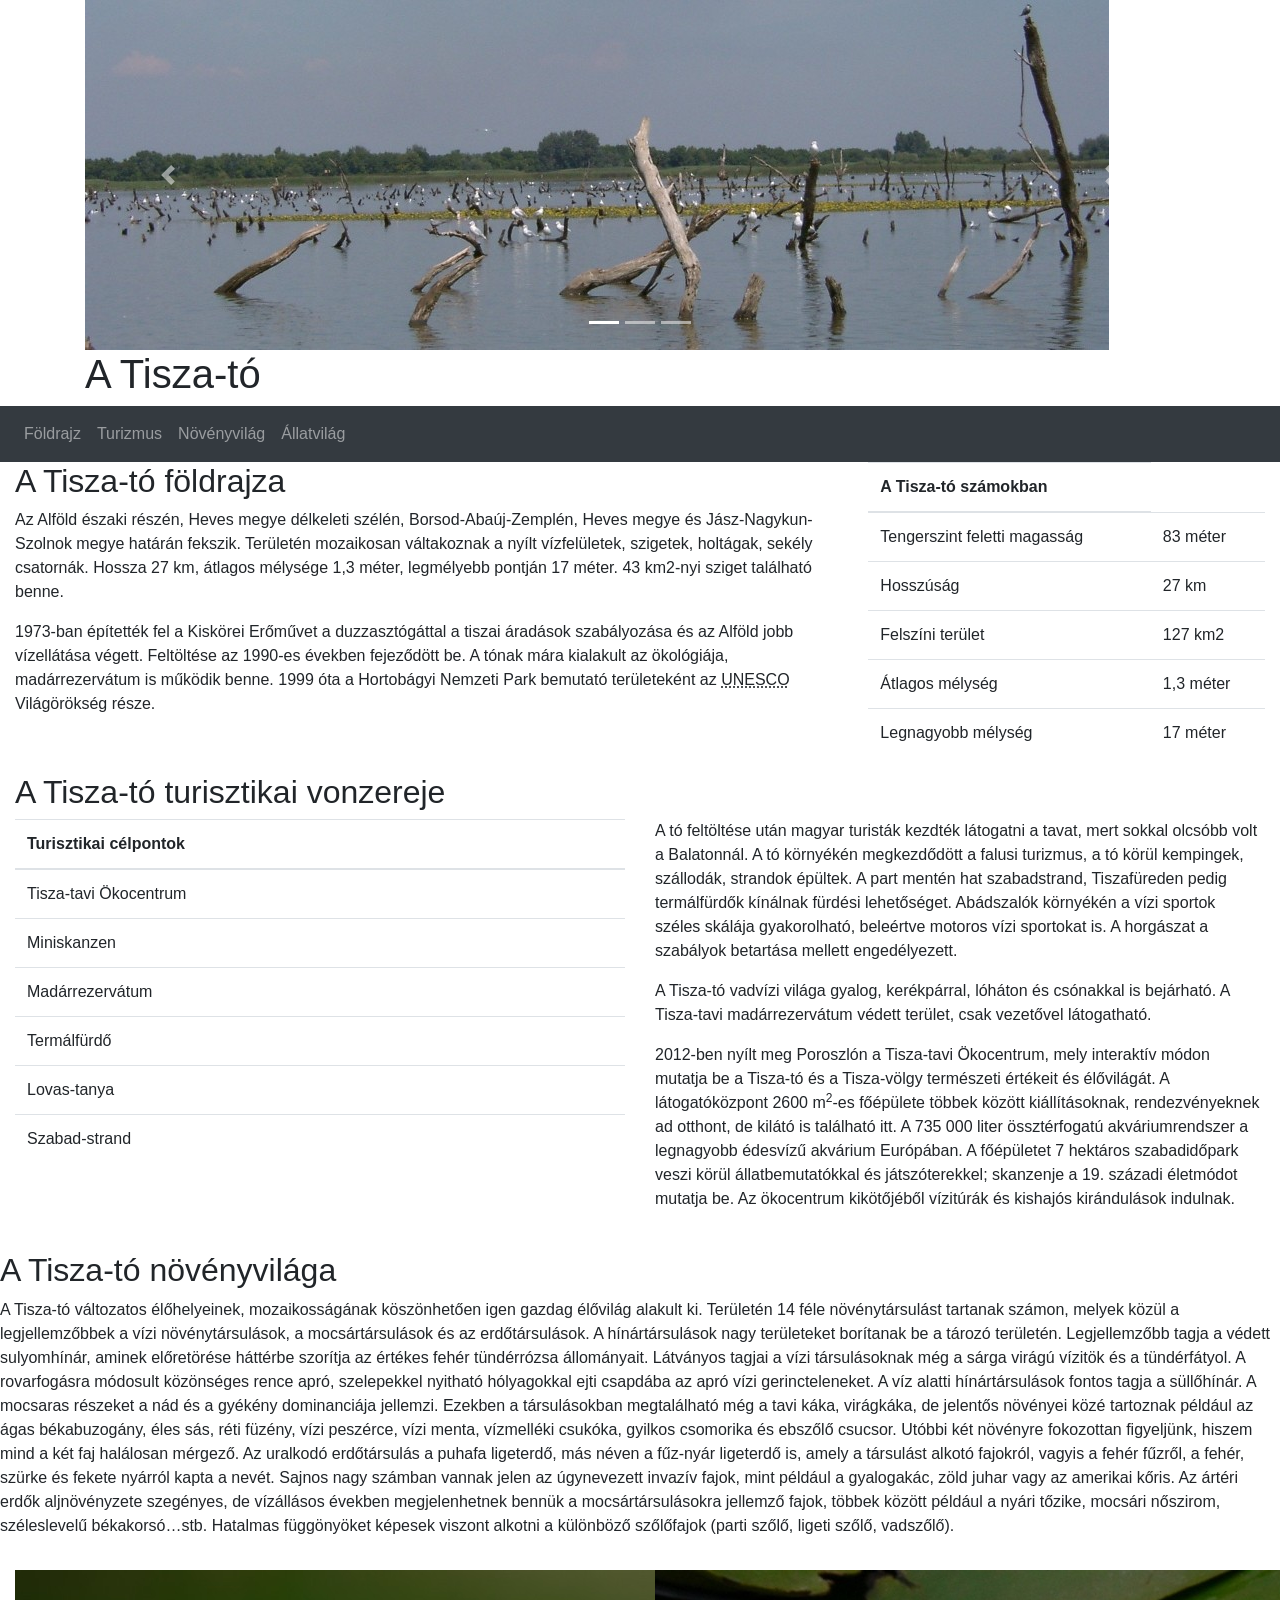
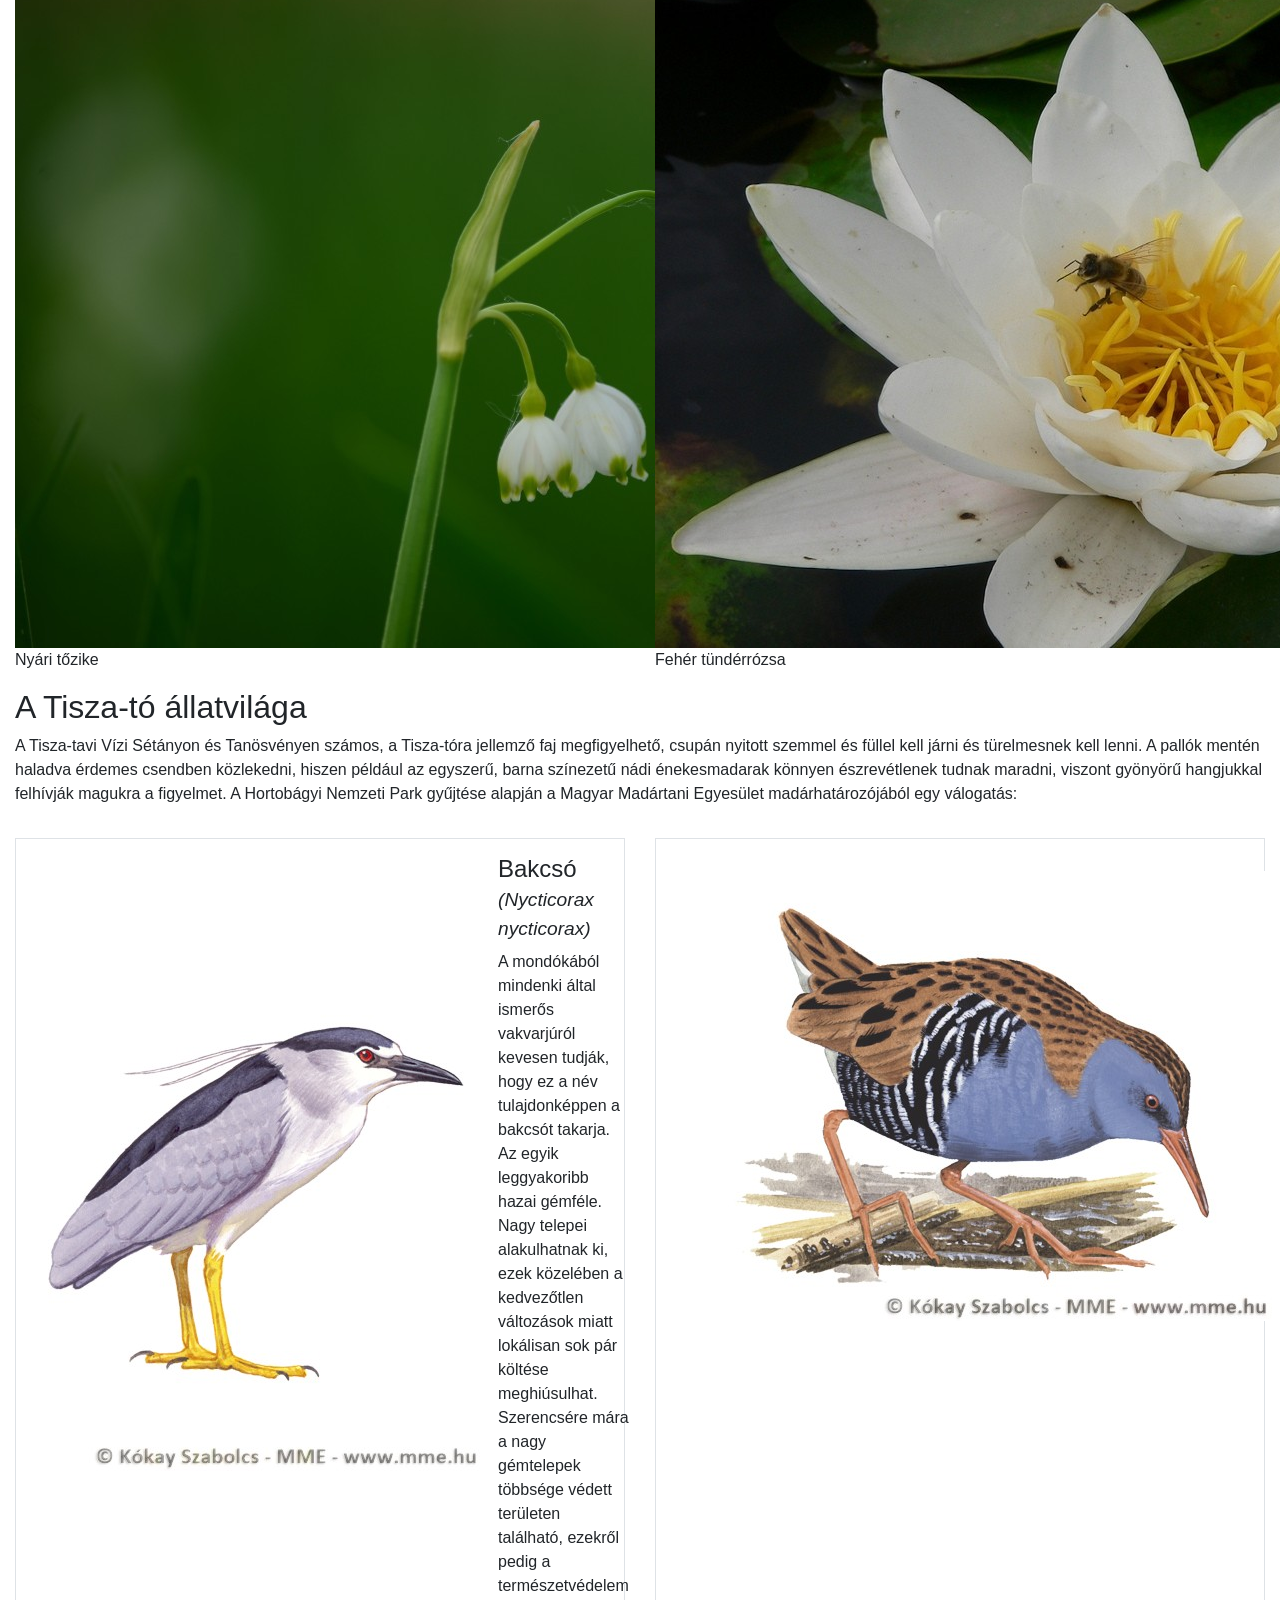
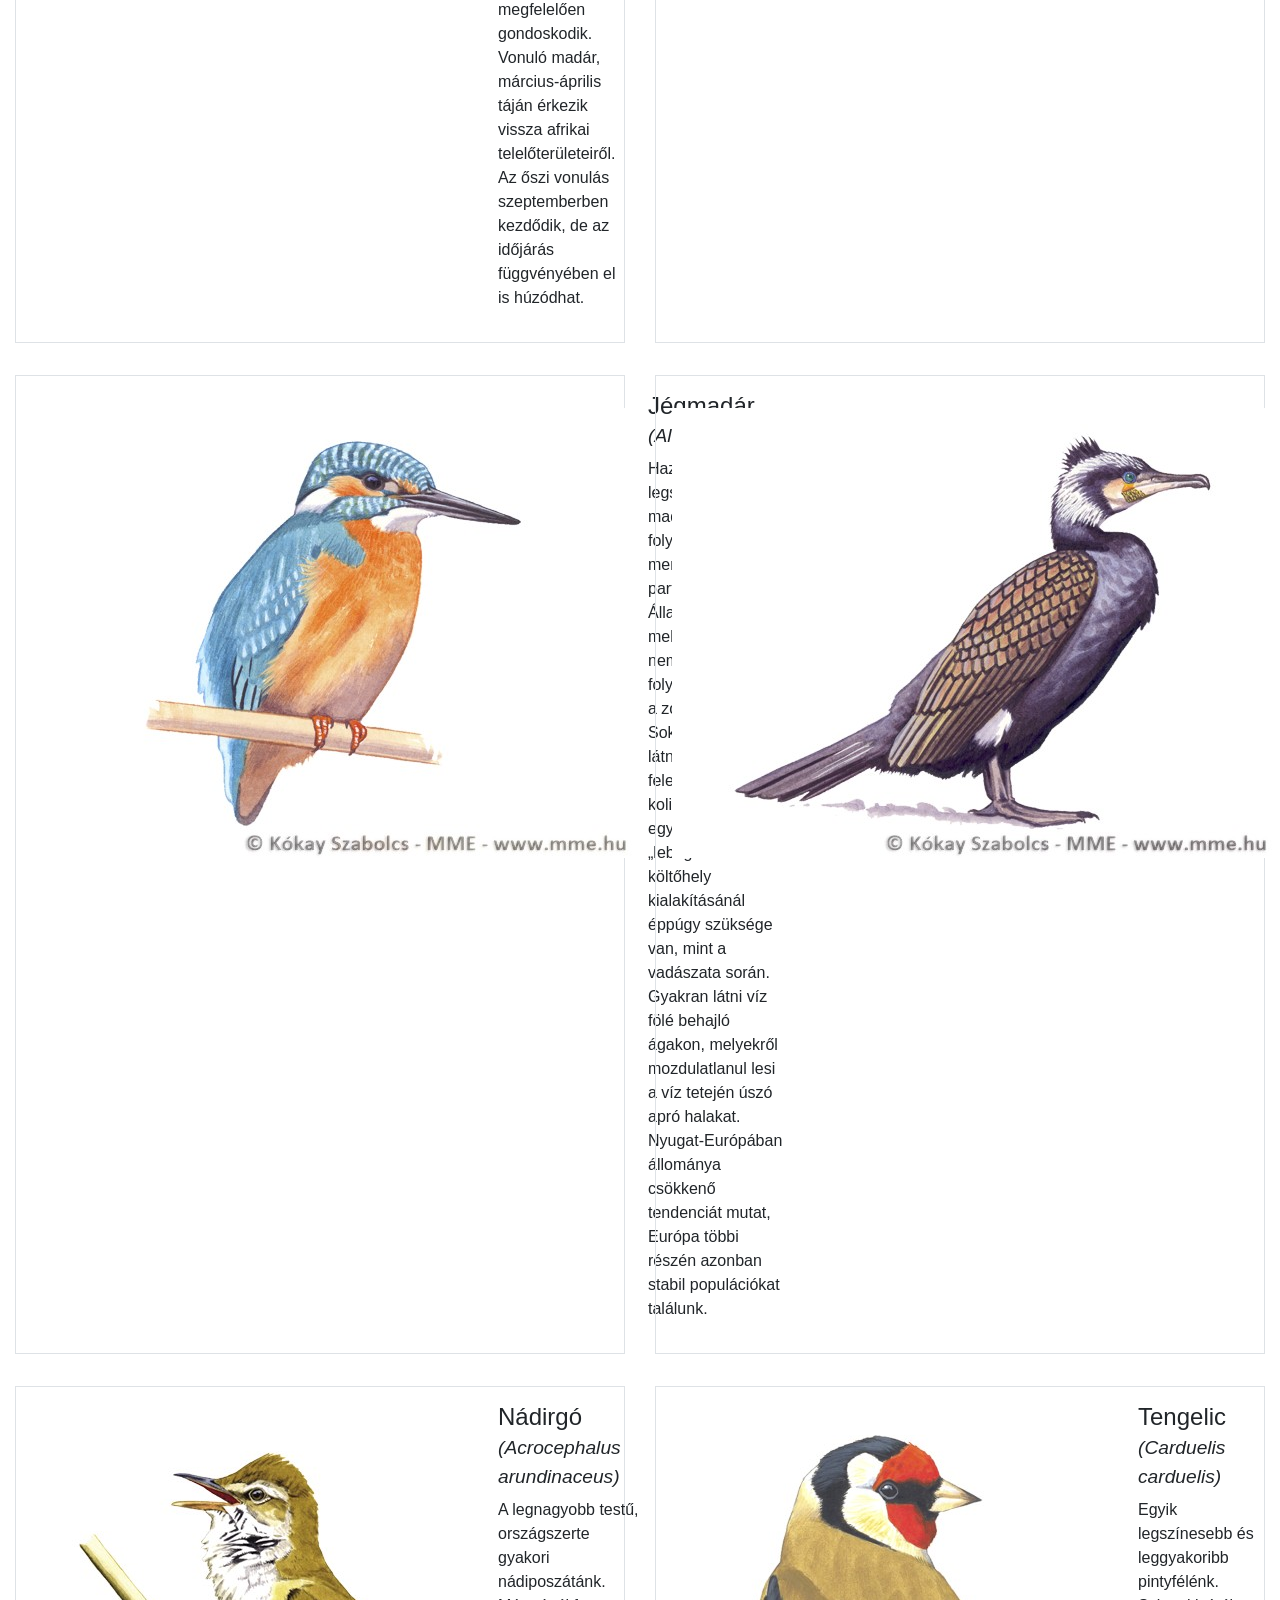
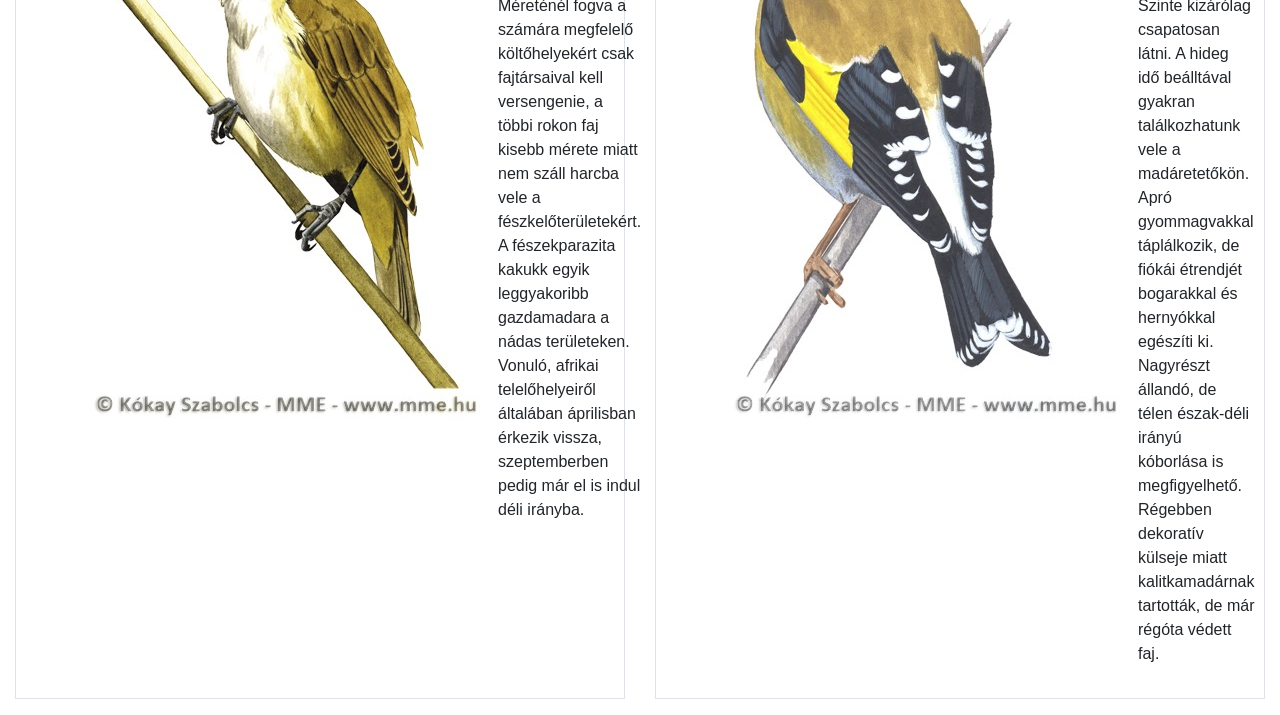
==== tiszato.html @ 5f9f7604 "?" ====
<!DOCTYPE html>
<html lang="en">
<head>
  <meta name="viewport" content="width=device-width, initial-scale=1">
  <link rel="stylesheet" href="bootstrap.min.css">
  <script src="jquery.min.js"></script>
  <script src="popper.min.js"></script>
  <script src="bootstrap.min.js"></script>  
</head>
<body>

<div class="container" id="kepek">
  <div id="demo" class="carousel slide" data-ride="carousel">
    <!-- Indicators -->
    <ul class="carousel-indicators">
      <li data-target="#demo" data-slide-to="0" class="active"></li>
      <li data-target="#demo" data-slide-to="1"></li>
      <li data-target="#demo" data-slide-to="2"></li>
    </ul>      
    <!-- The slideshow -->
    <div class="carousel-inner">
      <div class="carousel-item active">
        <img src="kepek/fej1.jpg" alt="Pihenők" title="Pihenők">
      </div>
      <div class="carousel-item">
        <img src="kepek/fej2.jpg" alt="Vizisétány" title="Vizisétány">
      </div>
    </div>      
    <!-- Left and right controls -->
    <a class="carousel-control-prev" href="#demo" data-slide="prev">
      <span class="carousel-control-prev-icon"></span>
    </a>
    <a class="carousel-control-next" href="#demo" data-slide="next">
      <span class="carousel-control-next-icon"></span>
    </a>
  </div>
  <h1 class="d-none d-md-block">A Tisza-tó</h1>
</div>

<nav class="navbar navbar-expand-sm bg-dark navbar-dark sticky-top">
  <ul class="navbar-nav">
    <li class="nav-item">
      <a class="nav-link" href="#foldrajz">Földrajz</a>
    </li>
    <li class="nav-item">
      <a class="nav-link" href="#turizmus">Turizmus</a>
    </li>
    <li class="nav-item">
      <a class="nav-link" href="#novenyvilag">Növényvilág</a>
    </li> 
    <li class="nav-item">
      <a class="nav-link" href="#allatvilag">Állatvilág</a>
    </li>    
  </ul>
</nav>

<div class="container-fluid">
  <div class="row">
    <div class="col-lg-8">
      <h2 class="display-5" id="foldrajz">A Tisza-tó földrajza</h2>
      <p>Az Alföld északi részén, Heves megye délkeleti szélén, Borsod-Abaúj-Zemplén, Heves megye és Jász-Nagykun-Szolnok megye határán fekszik. Területén mozaikosan váltakoznak a nyílt vízfelületek, szigetek, holtágak, sekély csatornák. Hossza 27 km, átlagos mélysége 1,3 méter, legmélyebb pontján 17 méter. 43 km2-nyi sziget található benne.</p>
      <p>1973-ban építették fel a Kiskörei Erőművet a duzzasztógáttal a tiszai áradások szabályozása és az Alföld jobb vízellátása végett. Feltöltése az 1990-es években fejeződött be. A tónak mára kialakult az ökológiája, madárrezervátum is működik benne. 1999 óta a Hortobágyi Nemzeti Park bemutató területeként az <abbr title="Egyesült Nemzetek Nevelésügyi, Tudományos és Kulturális Szervezete">UNESCO</abbr> Világörökség része.</p>
    </div>
    <div class="col-lg-4">
      <table class="table table-hover elsotable">
        <thead>
          <tr>
            <th>A Tisza-tó számokban</th>
          </tr>
        </thead>
        <tbody>
          <tr>
            <td>Tengerszint feletti magasság</td>
            <td>83 méter</td>
          </tr>
          <tr>
            <td>Hosszúság</td>
            <td>27 km</td>
          </tr>
          <tr>
            <td>Felszíni terület</td>
            <td>127 km2</td>
          </tr>
          <tr>
            <td>Átlagos mélység</td>
            <td>1,3 méter</td>
          </tr>
          <tr>
            <td>Legnagyobb mélység</td>
            <td>17 méter</td>
          </tr>
        </tbody>
      </table>
    </div>
  </div>
  
  <h2 class="display-5" id="turizmus">A Tisza-tó turisztikai vonzereje</h2>
  <div class="row">    
    <div class="col-lg-6">
      <table class="table table-hover">
        <thead>
          <tr>
            <th>Turisztikai célpontok</th>
          </tr>
        </thead>
        <tbody class="kozep keplink">
          <tr>
            <td onclick="turizmus('okocentrum');">Tisza-tavi Ökocentrum</td>
          </tr>
          <tr>
            <td onclick="turizmus('skanzen');">Miniskanzen</td>
          </tr>
          <tr>
            <td onclick="turizmus('madarrezervatum');">Madárrezervátum</td>
          </tr>
          <tr>
            <td onclick="turizmus('termalfurdo');">Termálfürdő</td>
          </tr>
          <tr>
            <td onclick="turizmus('lovastanya');">Lovas-tanya</td>
          </tr>
          <tr>
            <td onclick="turizmus('strand');">Szabad-strand</td>
          </tr>
        </tbody>
      </table>
    </div>    
    <div class="col-lg-6">      
      <div id="turizmusszovegkeret">
        <p>A tó feltöltése után magyar turisták kezdték látogatni a tavat, mert sokkal olcsóbb volt a Balatonnál. A tó környékén megkezdődött a falusi turizmus, a tó körül kempingek, szállodák, strandok épültek. A part mentén hat szabadstrand, Tiszafüreden pedig termálfürdők kínálnak fürdési lehetőséget. Abádszalók környékén a vízi sportok széles skálája gyakorolható, beleértve motoros vízi sportokat is. A horgászat a szabályok betartása mellett engedélyezett.</p>
        <p>A Tisza-tó vadvízi világa gyalog, kerékpárral, lóháton és csónakkal is bejárható. A Tisza-tavi madárrezervátum védett terület, csak vezetővel látogatható.</p>
        <p>2012-ben nyílt meg Poroszlón a Tisza-tavi Ökocentrum, mely interaktív módon mutatja be a Tisza-tó és a Tisza-völgy természeti értékeit és élővilágát. A látogatóközpont 2600 m<sup>2</sup>-es főépülete többek között kiállításoknak, rendezvényeknek ad otthont, de kilátó is található itt. A 735 000 liter össztérfogatú akváriumrendszer a legnagyobb édesvízű akvárium Európában. A főépületet 7 hektáros szabadidőpark veszi körül állatbemutatókkal és játszóterekkel; skanzenje a 19. századi életmódot mutatja be. Az ökocentrum kikötőjéből vízitúrák és kishajós kirándulások indulnak.</p>
      </div>
      <div id="turizmuskepkeret">
        <img id="turizmuskep">
      </div>
    </div>    
  </div>
  
  
  <div class="row">
    <h2 class="display-5" id="novenyvilag">A Tisza-tó növényvilága</h2> 
    <p>A Tisza-tó változatos élőhelyeinek, mozaikosságának köszönhetően igen gazdag élővilág alakult ki. Területén 14 féle növénytársulást tartanak számon, melyek közül a legjellemzőbbek a vízi növénytársulások, a mocsártársulások és az erdőtársulások. A hínártársulások nagy területeket borítanak be a tározó területén. Legjellemzőbb tagja a védett sulyomhínár, aminek előretörése háttérbe szorítja az értékes fehér tündérrózsa állományait. Látványos tagjai a vízi társulásoknak még a sárga virágú vízitök és a tündérfátyol. A rovarfogásra módosult közönséges rence apró, szelepekkel nyitható hólyagokkal ejti csapdába az apró vízi gerincteleneket. A víz alatti hínártársulások fontos tagja a süllőhínár. A mocsaras részeket a nád és a gyékény dominanciája jellemzi. Ezekben a társulásokban megtalálható még a tavi káka, virágkáka, de jelentős növényei közé tartoznak például az ágas békabuzogány, éles sás, réti füzény, vízi peszérce, vízi menta, vízmelléki csukóka, gyilkos csomorika és ebszőlő csucsor. Utóbbi két növényre fokozottan figyeljünk, hiszem mind a két faj halálosan mérgező. Az uralkodó erdőtársulás a puhafa ligeterdő, más néven a fűz-nyár ligeterdő is, amely a társulást alkotó fajokról, vagyis a fehér fűzről, a fehér, szürke és fekete nyárról kapta a nevét. Sajnos nagy számban vannak jelen az úgynevezett invazív fajok, mint például a gyalogakác, zöld juhar vagy az amerikai kőris. Az ártéri erdők aljnövényzete szegényes, de vízállásos években megjelenhetnek bennük a mocsártársulásokra jellemző fajok, többek között például a nyári tőzike, mocsári nőszirom, széleslevelű békakorsó…stb. Hatalmas függönyöket képesek viszont alkotni a különböző szőlőfajok (parti szőlő, ligeti szőlő, vadszőlő).</p>
    <div class="col-lg-6 py-3">
      <img src="kepek/tozike.jpg" alt="Nyári tőzike" title="Nyári tőzike">
      Nyári tőzike
    </div>
    <div class="col-lg-6 py-3">
      <img src="kepek/tunderrozsa.jpg" alt="Fehér tündérrózsa" title="Fehér tündérrózsa">
      Fehér tündérrózsa
    </div>    
  </div>


  <h2 class="display-5" id="allatvilag">A Tisza-tó állatvilága</h2>
  <p>A Tisza-tavi Vízi Sétányon és Tanösvényen számos, a Tisza-tóra jellemző faj megfigyelhető, csupán nyitott szemmel és füllel kell járni és türelmesnek kell lenni. A pallók mentén haladva érdemes csendben közlekedni, hiszen például az egyszerű, barna színezetű nádi énekesmadarak könnyen észrevétlenek tudnak maradni, viszont gyönyörű hangjukkal felhívják magukra a figyelmet. A Hortobágyi Nemzeti Park gyűjtése alapján a Magyar Madártani Egyesület madárhatározójából egy válogatás:</p>
  <div class="row">

    <div class="col-lg-6 py-3">
      <div class="media border p-3 h-100">
        <img src="kepek/bakcso.jpg" alt="Bakcsó" title="Bakcsó" class="mr-3 mt-3 madarkep">
        <div class="media-body">
          <h4>Bakcsó <small><i>(Nycticorax nycticorax)</i></small></h4>
          <p>A mondókából mindenki által ismerős vakvarjúról kevesen tudják, hogy ez a név tulajdonképpen a bakcsót takarja.  Az egyik leggyakoribb hazai gémféle. Nagy telepei alakulhatnak ki, ezek közelében a kedvezőtlen változások miatt lokálisan sok pár költése meghiúsulhat. Szerencsére mára a nagy gémtelepek többsége védett területen található, ezekről pedig a természetvédelem megfelelően gondoskodik. Vonuló madár, március-április táján érkezik vissza afrikai telelőterületeiről. Az őszi vonulás szeptemberben kezdődik, de az időjárás függvényében el is húzódhat.</p>
         </div>
      </div>
    </div>

    <div class="col-lg-6 py-3">
     <div class="media border p-3 h-100">
       <img src="kepek/guvat.jpg" alt="Guvat" title="Guvat" class="mr-3 mt-3 madarkep">
       <div class="media-body">
         <h4>Guvat <small><i>(Rallus aquaticus)</i></small></h4>
         <p>Vizes élőhelyek jellegzetes madara, bár jelenlétét legtöbbször csak malacvisításszerű hangja árulja el, ha meg is pillantjuk, legtöbbször csak néhány másodpercig sikerül megfigyelni mielőtt elbújik a sűrű növényzetben. Egész állományát veszélyeztető tényező nem ismert. A vizes élőhelyek általános védelme a faj megmaradását biztosítja. Részben vonuló, az északi madarak télre Dél-Európába és Észak-Afrikába is eljutnak. Egyre több példány telel át Magyarországon.</p>
        </div>
     </div>
   </div>

   <div class="col-lg-6 py-3">
    <div class="media border p-3 h-100">
      <img src="kepek/jegmadar.jpg" alt="Jégmadár" title="Jégmadár" class="mr-3 mt-3 madarkep">
      <div class="media-body">
        <h4>Jégmadár <small><i>(Alcedo atthis)</i></small></h4>
        <p>Hazánk egyik legszínpompásabb madara, mely folyók és tavak mentén található partfalakban költ. Állandó madarunk, mely télen a be nem fagyó folyóknál vészeli át a zord hónapokat. Sokszor lehet látni, amint a víz felett szitál, azaz kolibriszerűen egyhelyben „lebeg”. Erre a költőhely kialakításánál éppúgy szüksége van, mint a vadászata során. Gyakran látni víz fölé behajló ágakon, melyekről mozdulatlanul lesi a víz tetején úszó apró halakat. Nyugat-Európában állománya csökkenő tendenciát mutat, Európa többi részén azonban stabil populációkat találunk.</p>
       </div>
    </div>
  </div>
  
  <div class="col-lg-6 py-3">
    <div class="media border p-3 h-100">
      <img src="kepek/karokatona.jpg" alt="Kárókatona" title="Kárókatona" class="mr-3 mt-3 madarkep">
      <div class="media-body">
        <h4>Kárókatona <small><i>(Phalacrocorax carbo)</i></small></h4>
        <p>Kormorán néven is sokak által ismert, viszonylag gyakori, korábban jelentős hazai állománynövekedésen átesett faj. Ősszel az itthoni populáció egyedei mellé északabbról érkeznek csapatok. A vizek befagyásával a madarak jelentős része déli irányba vonul, a be nem fagyó vizeken azonban sok példány áttelel. Egyike a hazai madárfauna azon tagjainak, amely jelentős károkat okozhat a halastavakon gazdálkodóknak. Halastavainkon, természetes vizeinken károkozásának mérséklése a fent linkelt jogszabály szerint lehetséges, de figyelembe kell venni az adott területen élő egyéb madárfajok jelenlétét, védelmét.</p>
       </div>
    </div>
  </div>
  
  <div class="col-lg-6 py-3">
    <div class="media border p-3 h-100">
      <img src="kepek/nadirigo.jpg" alt="Nádirigó" title="Nádirigó" class="mr-3 mt-3 madarkep">
      <div class="media-body">
        <h4>Nádirgó <small><i>(Acrocephalus arundinaceus)</i></small></h4>
        <p>A legnagyobb testű, országszerte gyakori nádiposzátánk. Méreténél fogva a számára megfelelő költőhelyekért csak fajtársaival kell versengenie, a többi rokon faj kisebb mérete miatt nem száll harcba vele a fészkelőterületekért. A fészekparazita kakukk egyik leggyakoribb gazdamadara a nádas területeken. Vonuló, afrikai telelőhelyeiről általában áprilisban érkezik vissza, szeptemberben pedig már el is indul déli irányba.</p>
       </div>
    </div>
  </div>
  
  <div class="col-lg-6 py-3">
    <div class="media border p-3 h-100">
      <img src="kepek/tengelic.jpg" alt="Tengelic" title="Tengelic" class="mr-3 mt-3 madarkep">
      <div class="media-body">
        <h4>Tengelic <small><i>(Carduelis carduelis)</i></small></h4>
        <p>Egyik legszínesebb és leggyakoribb pintyfélénk. Szinte kizárólag csapatosan látni. A hideg idő beálltával gyakran találkozhatunk vele a madáretetőkön. Apró gyommagvakkal táplálkozik, de fiókái étrendjét bogarakkal és hernyókkal egészíti ki. Nagyrészt állandó, de télen észak-déli irányú kóborlása is megfigyelhető. Régebben dekoratív külseje miatt kalitkamadárnak tartották, de már régóta védett faj.</p>
       </div>
    </div>
  </div>  
  </div>
</div>
</body>
</html>

<!-- https://hu.wikipedia.org/wiki/Magyarország_világörökségi_helyszínei -->
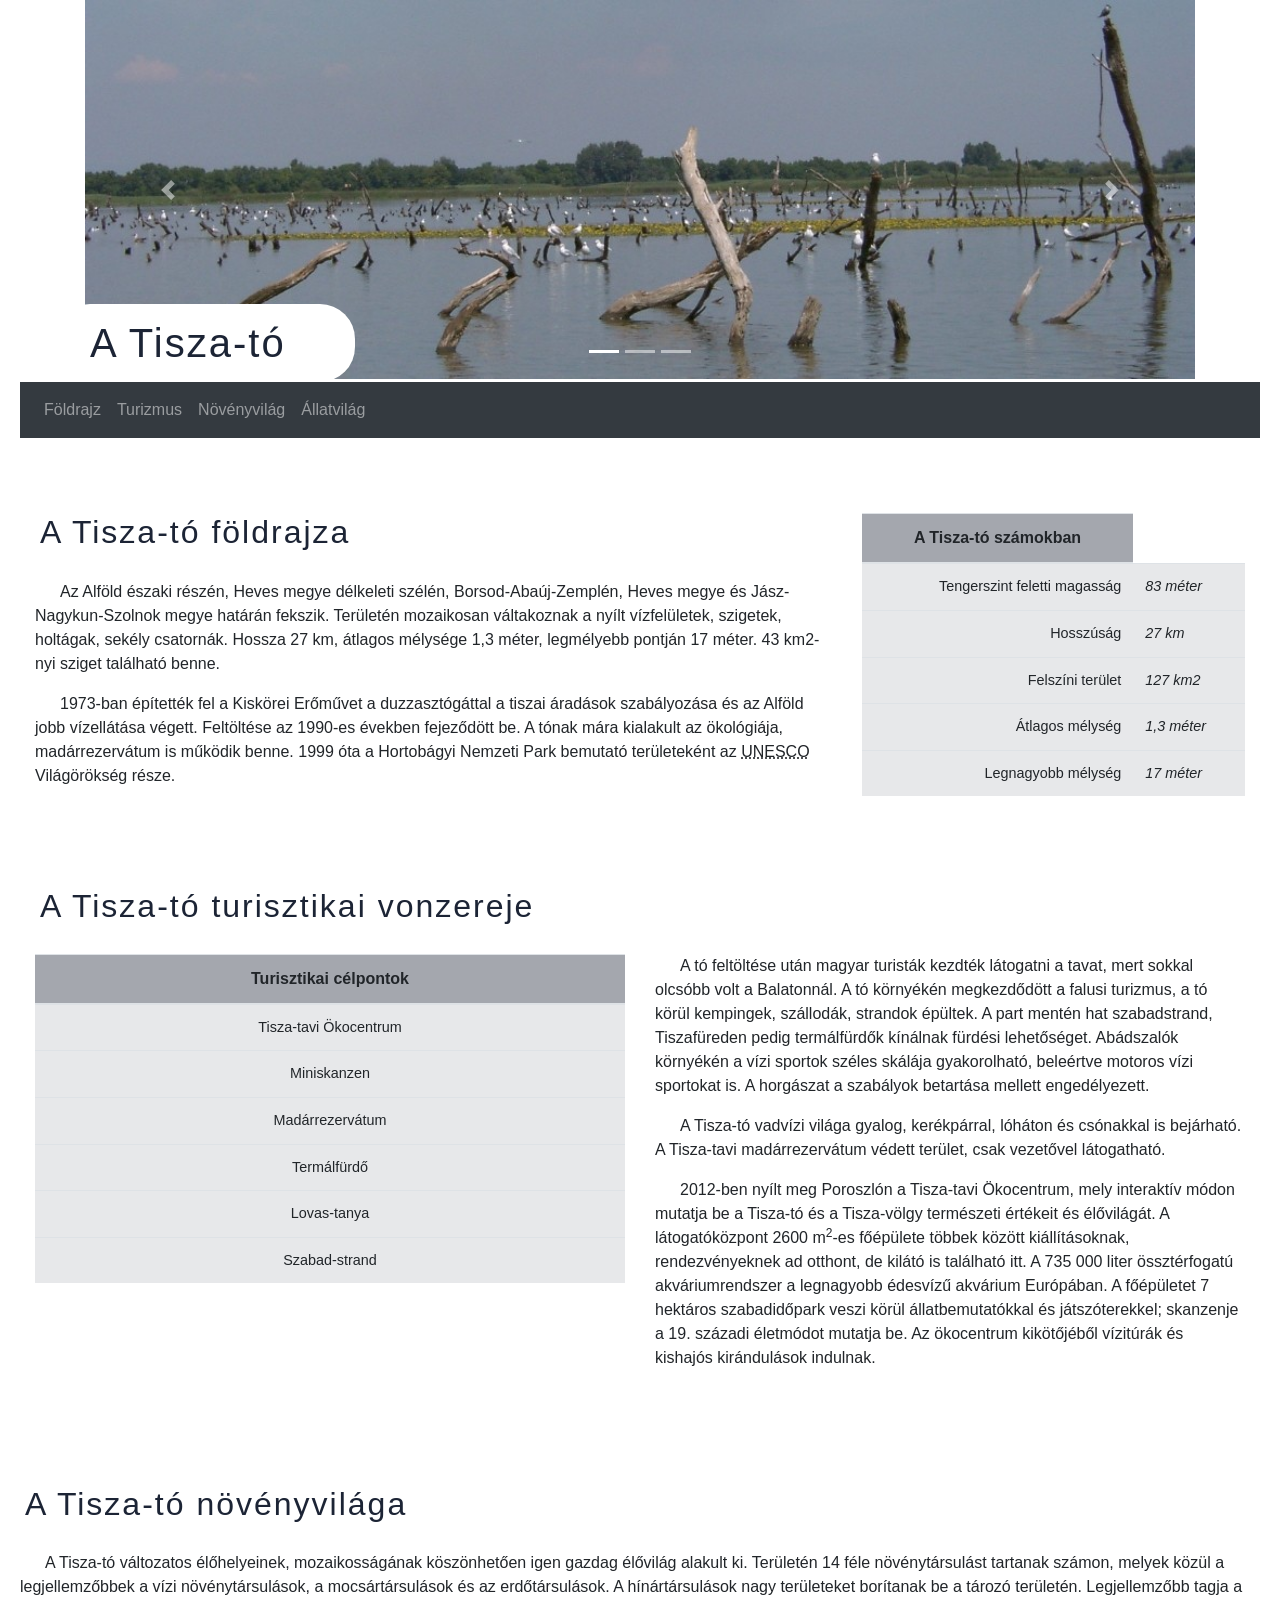
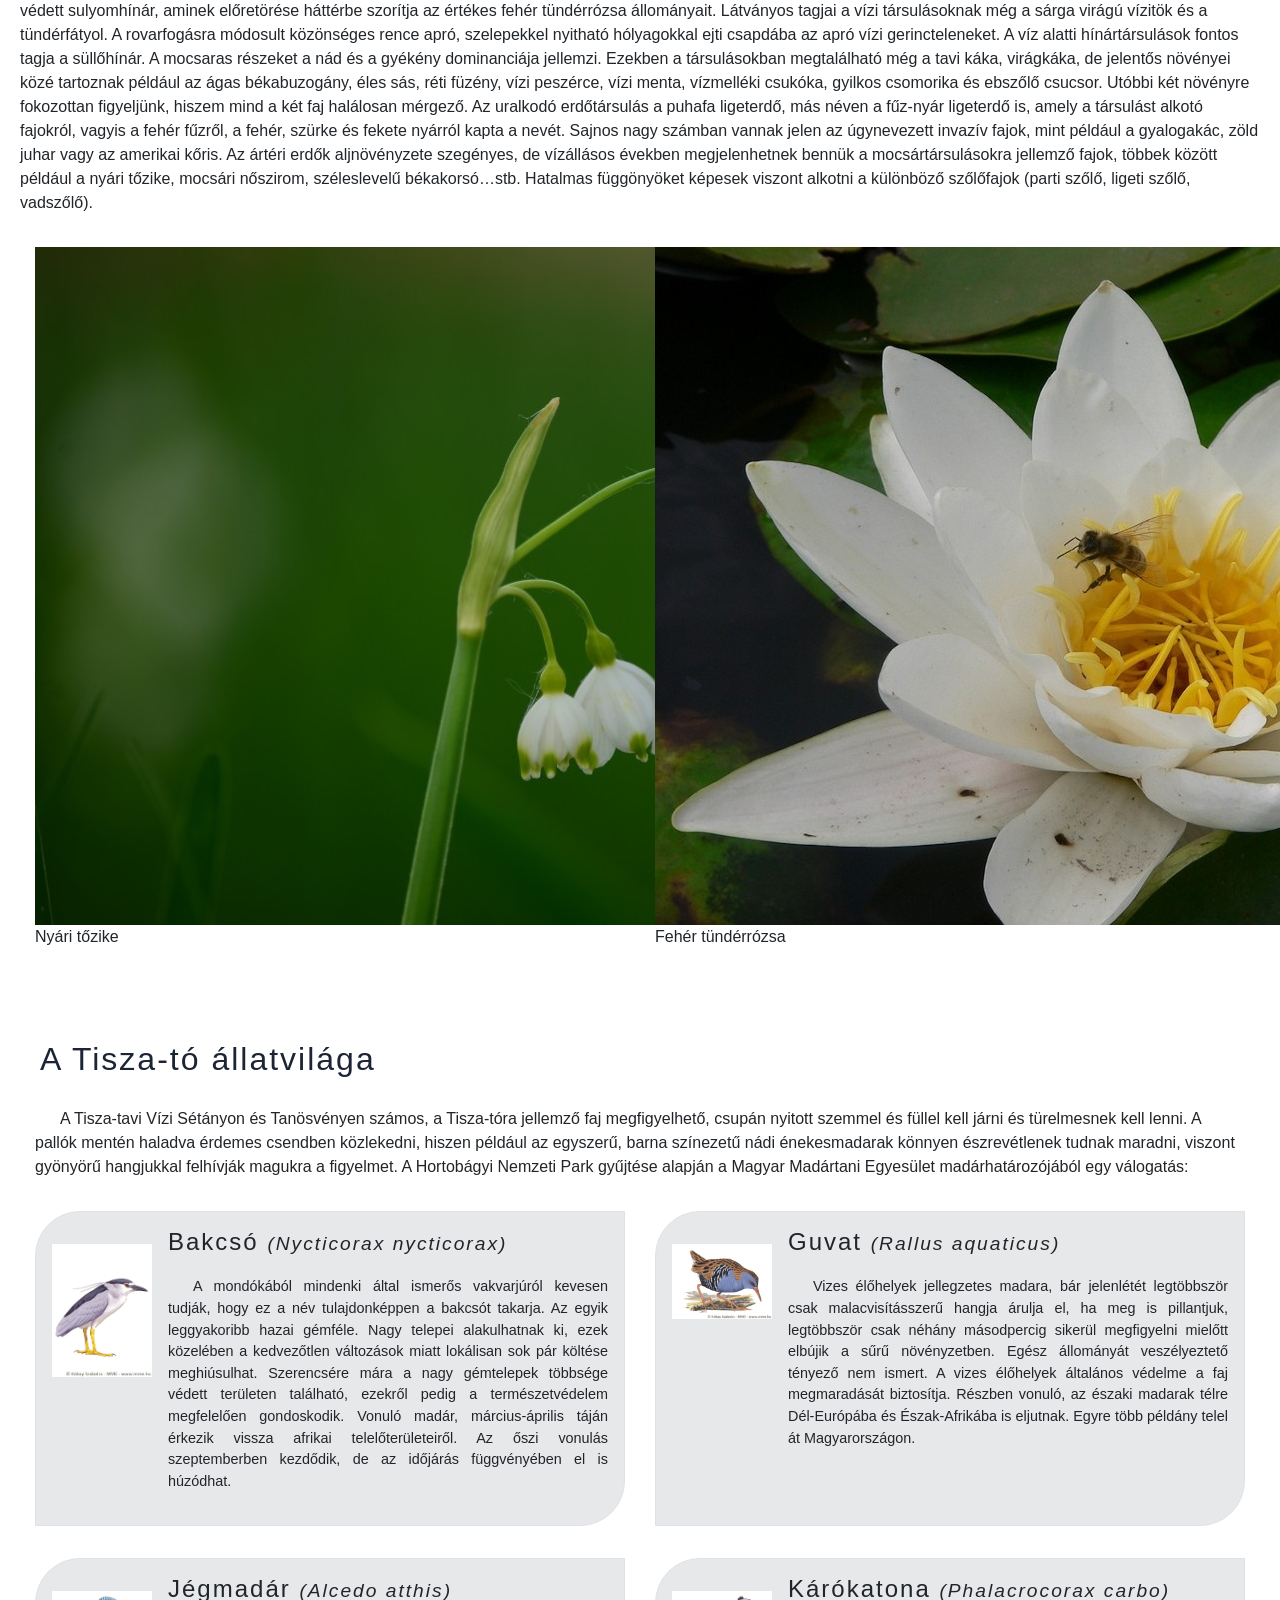
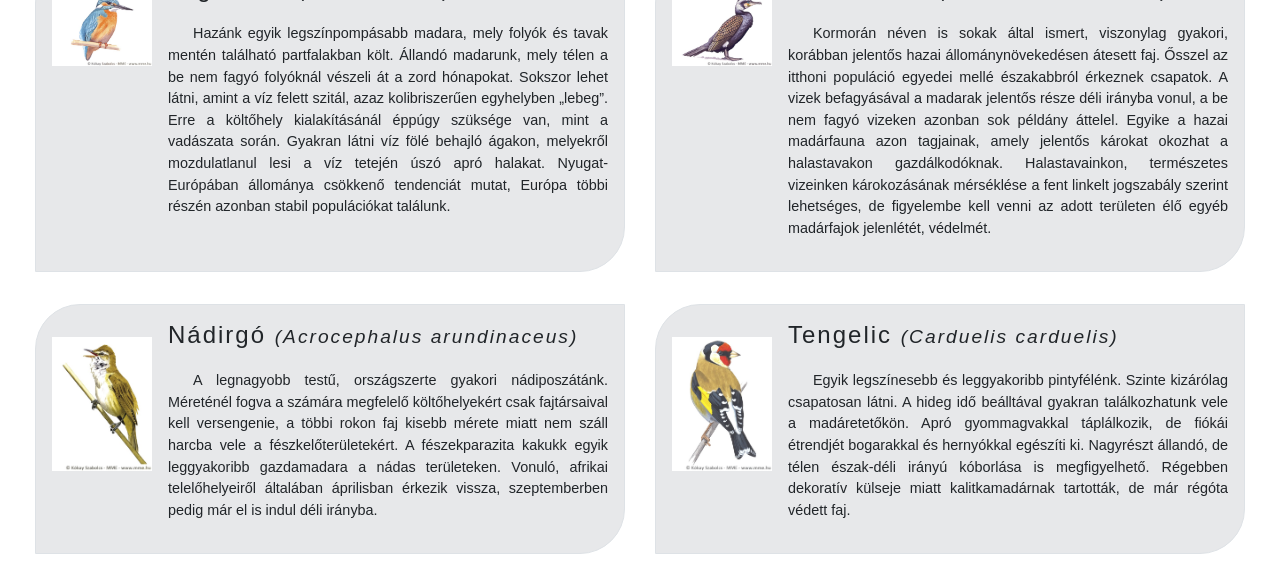
==== commit 6eba9da7: "2. feladat" ====
--- a/tiszato.html
+++ b/tiszato.html
@@ -1,11 +1,15 @@
 <!DOCTYPE html>
-<html lang="en">
+<html lang="hu">
 <head>
+  <title>Tisza-tó</title>
+  <meta charset ="utf8">
   <meta name="viewport" content="width=device-width, initial-scale=1">
   <link rel="stylesheet" href="bootstrap.min.css">
+  <link rel="stylesheet" href="tiszato.css" />
   <script src="jquery.min.js"></script>
   <script src="popper.min.js"></script>
   <script src="bootstrap.min.js"></script>  
+  <script src="tiszato.js"></script>
 </head>
 <body>
 
--- a/tiszato.css
+++ b/tiszato.css
@@ -0,0 +1,107 @@
+body{
+    margin: 0px 20px;
+}
+
+h1{
+    position: relative;
+    top: -75px;
+    left: -30px;
+    color: rgb(28, 36, 53);
+    padding: 15px 35px;
+    background-color: white;
+    width:300px;
+    border-radius: 35px;
+    margin-bottom: -75px;
+}
+
+p{
+    text-indent: 25px;
+}
+
+h2{
+    padding: 75px 5px 20px;
+    color: rgb(28, 36, 53);
+}
+
+h1, h2, h3, h4 {
+    letter-spacing: 2px;
+}
+
+.carousel-inner img {
+    width: 100%;
+    height: 90%;
+}
+
+th{
+    text-align: center;
+}
+td{
+    font-style: italic;
+    font-size: 90%;
+}
+td:first-child{
+    text-align: right;
+    font-weight: lighter;
+    font-style: normal;
+}
+
+.elsotable{
+    margin-top: 75px;
+}
+
+thead{
+    background-color: rgba(28, 36, 53, 0.4);
+}
+
+tbody{
+    background-color: rgba(28, 36, 53, 0.1);
+}
+
+.kozep tr td{
+    text-align: center;
+}
+
+.media p{
+    font-size: 90%;
+    text-align: justify;
+    margin-top: 20px;
+}
+
+.madarkep{
+    width: 100px;
+    vertical-align: bottom;
+    cursor: pointer;
+}
+
+small {
+    white-space: pre;
+}
+
+.media{
+    background-color: rgba(28, 36, 53, 0.1);
+    border: 3px solid rgba(28, 36, 53, 0.4);
+    border-radius: 45px 0px;
+}
+
+.novenykep{
+    font-style: italic;
+}
+
+.novenykep img{
+    width: 100%;
+    max-width: 500px;
+    padding: 20px;
+    background-color: rgba(28, 36, 53, 0.1);
+    border: 3px solid rgba(28, 36, 53, 0.2);
+    border-radius: 10px;
+}
+
+.keplink{
+    cursor: pointer;
+}
+
+#turizmuskep{
+    width: 80%;
+    height: 80%;
+    margin: 0px auto;  
+}
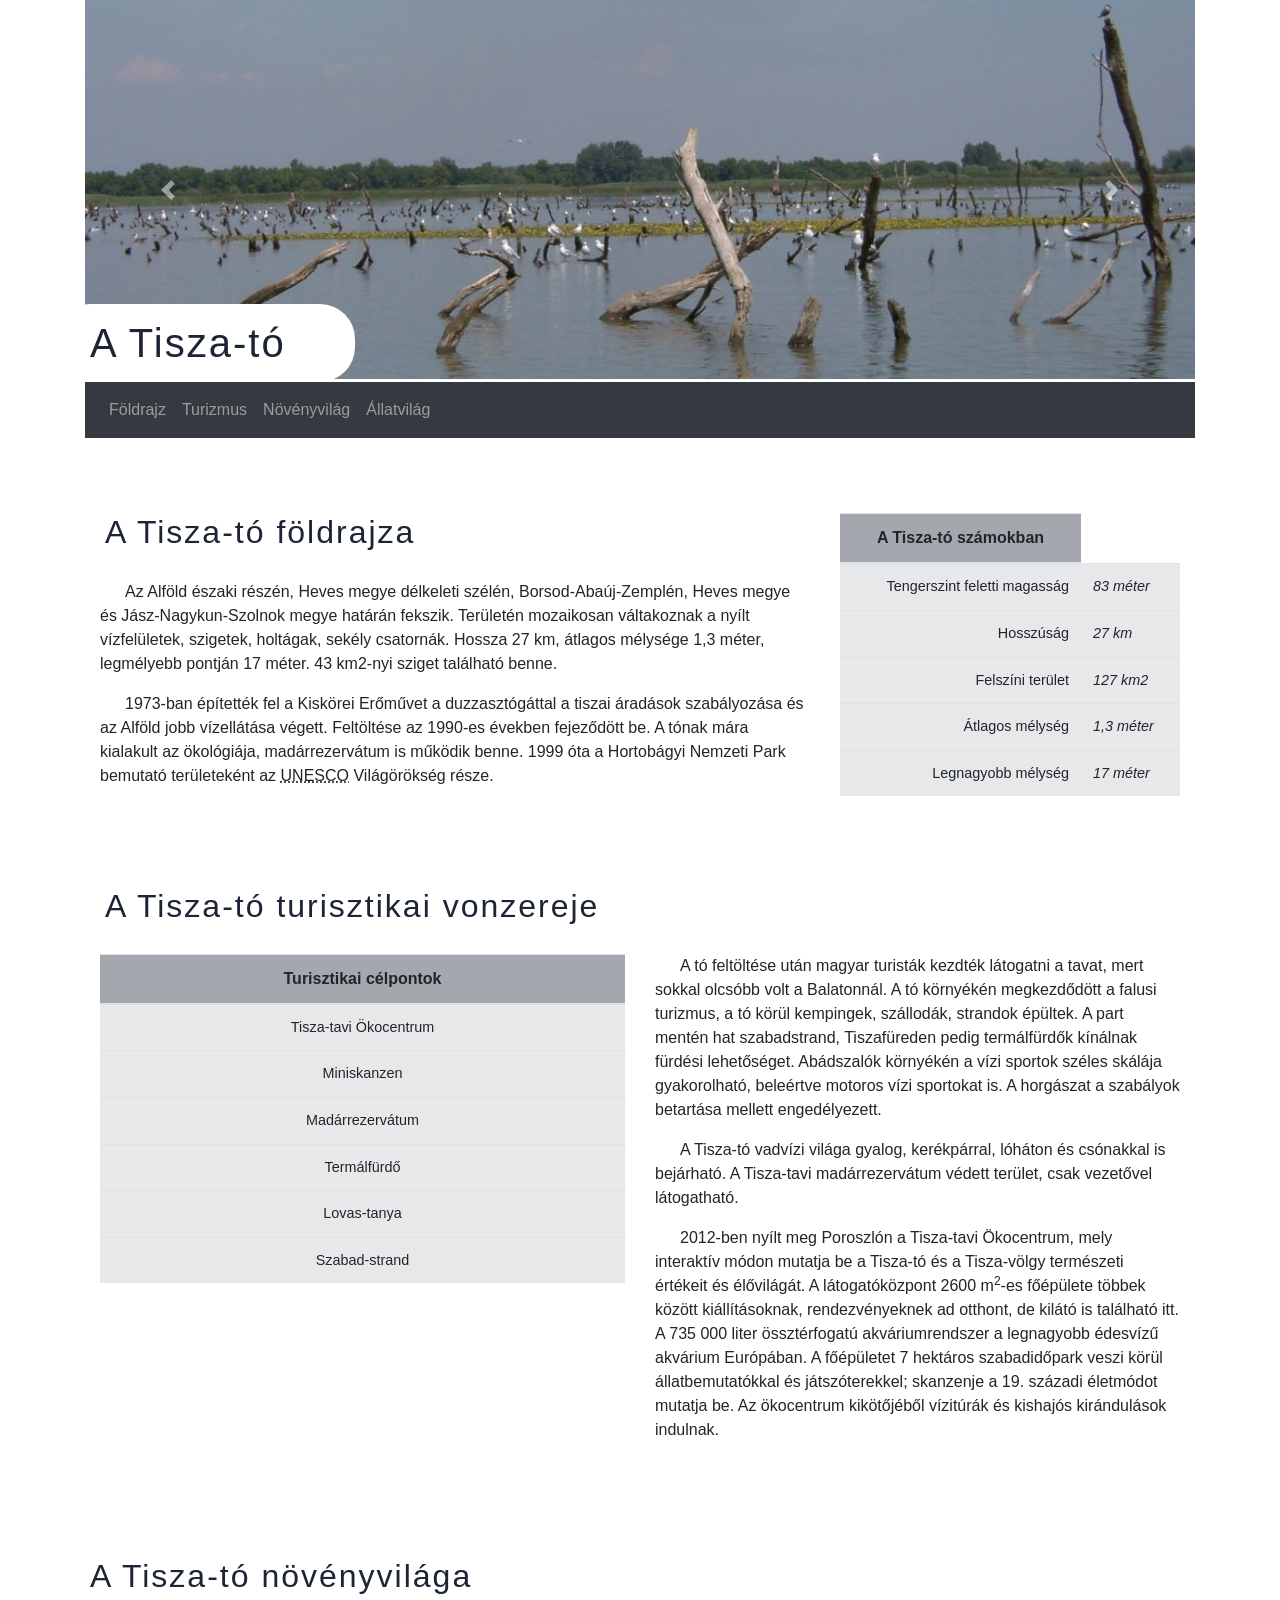
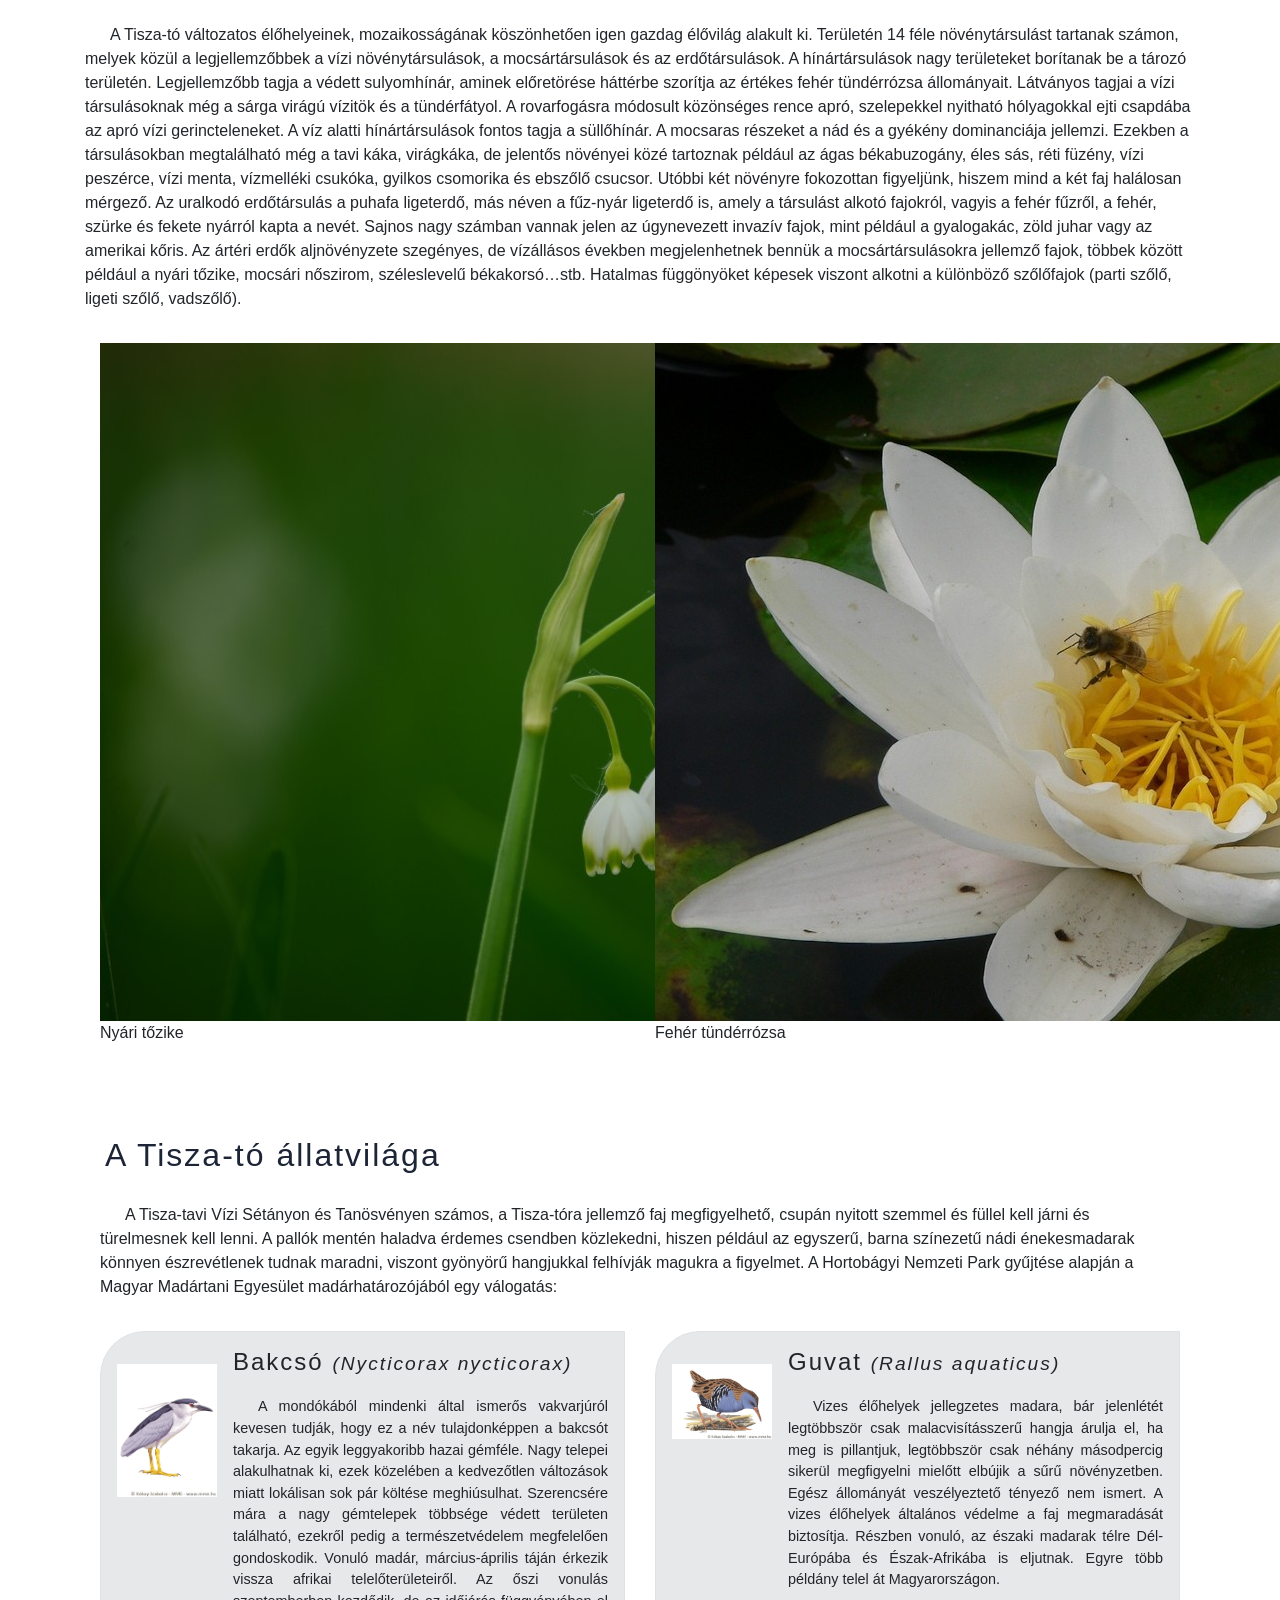
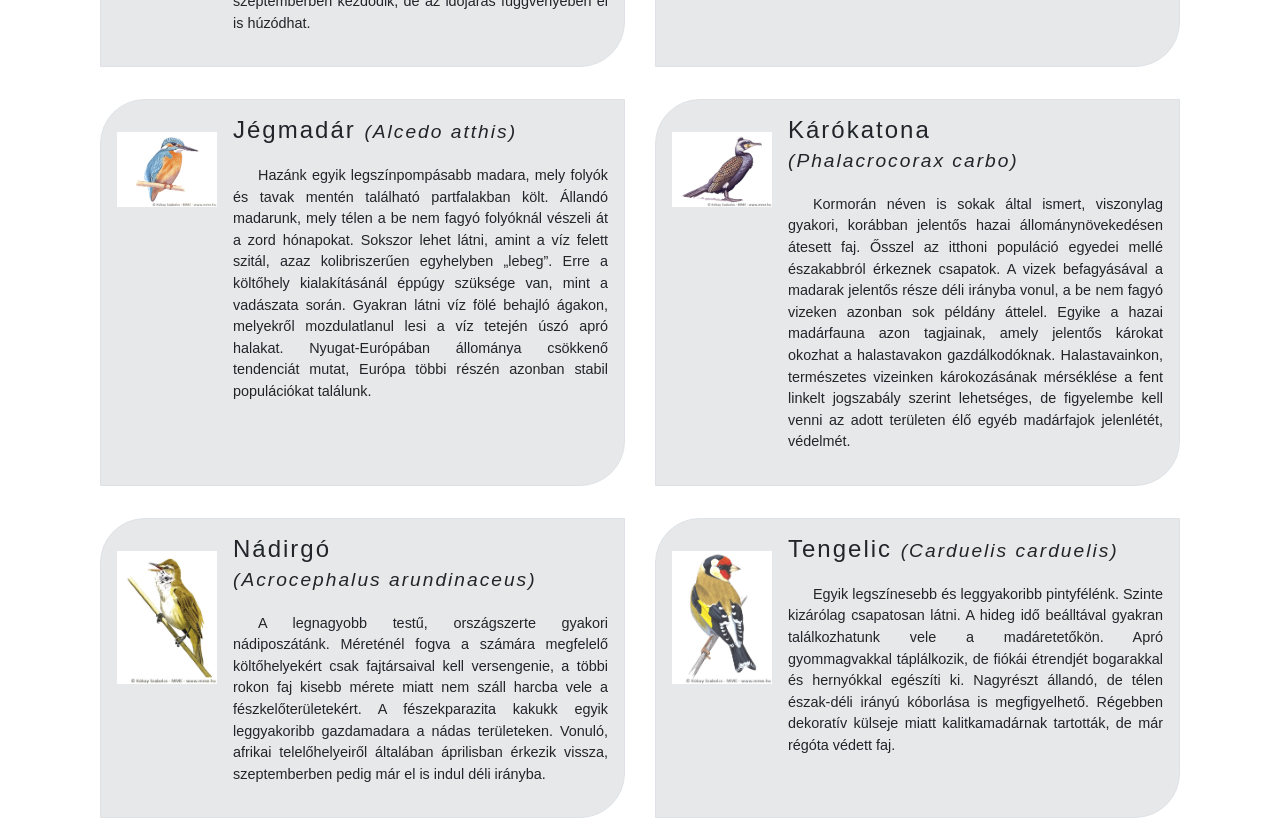
==== commit 8c94f4ea: "3.feladat" ====
--- a/tiszato.html
+++ b/tiszato.html
@@ -29,6 +29,9 @@
       <div class="carousel-item">
         <img src="kepek/fej2.jpg" alt="Vizisétány" title="Vizisétány">
       </div>
+      <div class="carousel-item">
+        <img src="kepek/fej3.jpg" alt="Tavirózsák" title="Tavirózsák" />
+      </div
     </div>      
     <!-- Left and right controls -->
     <a class="carousel-control-prev" href="#demo" data-slide="prev">
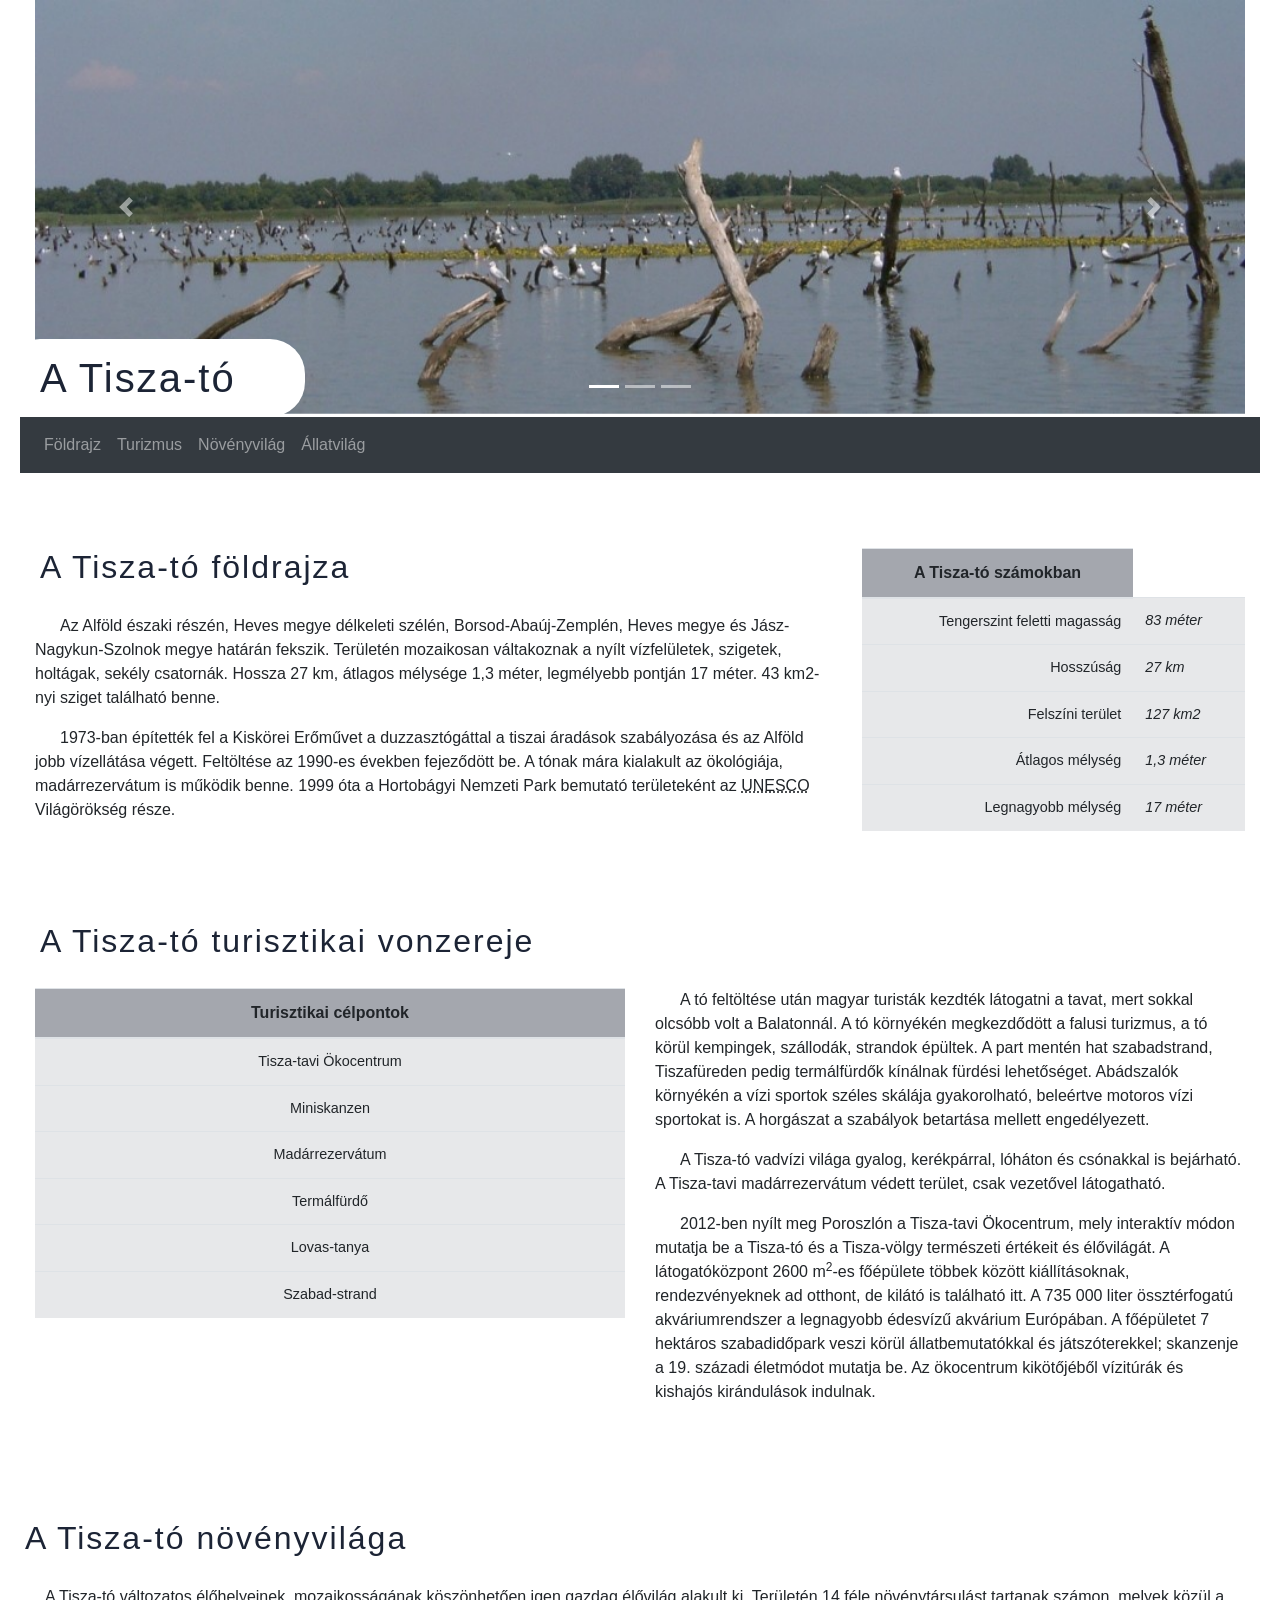
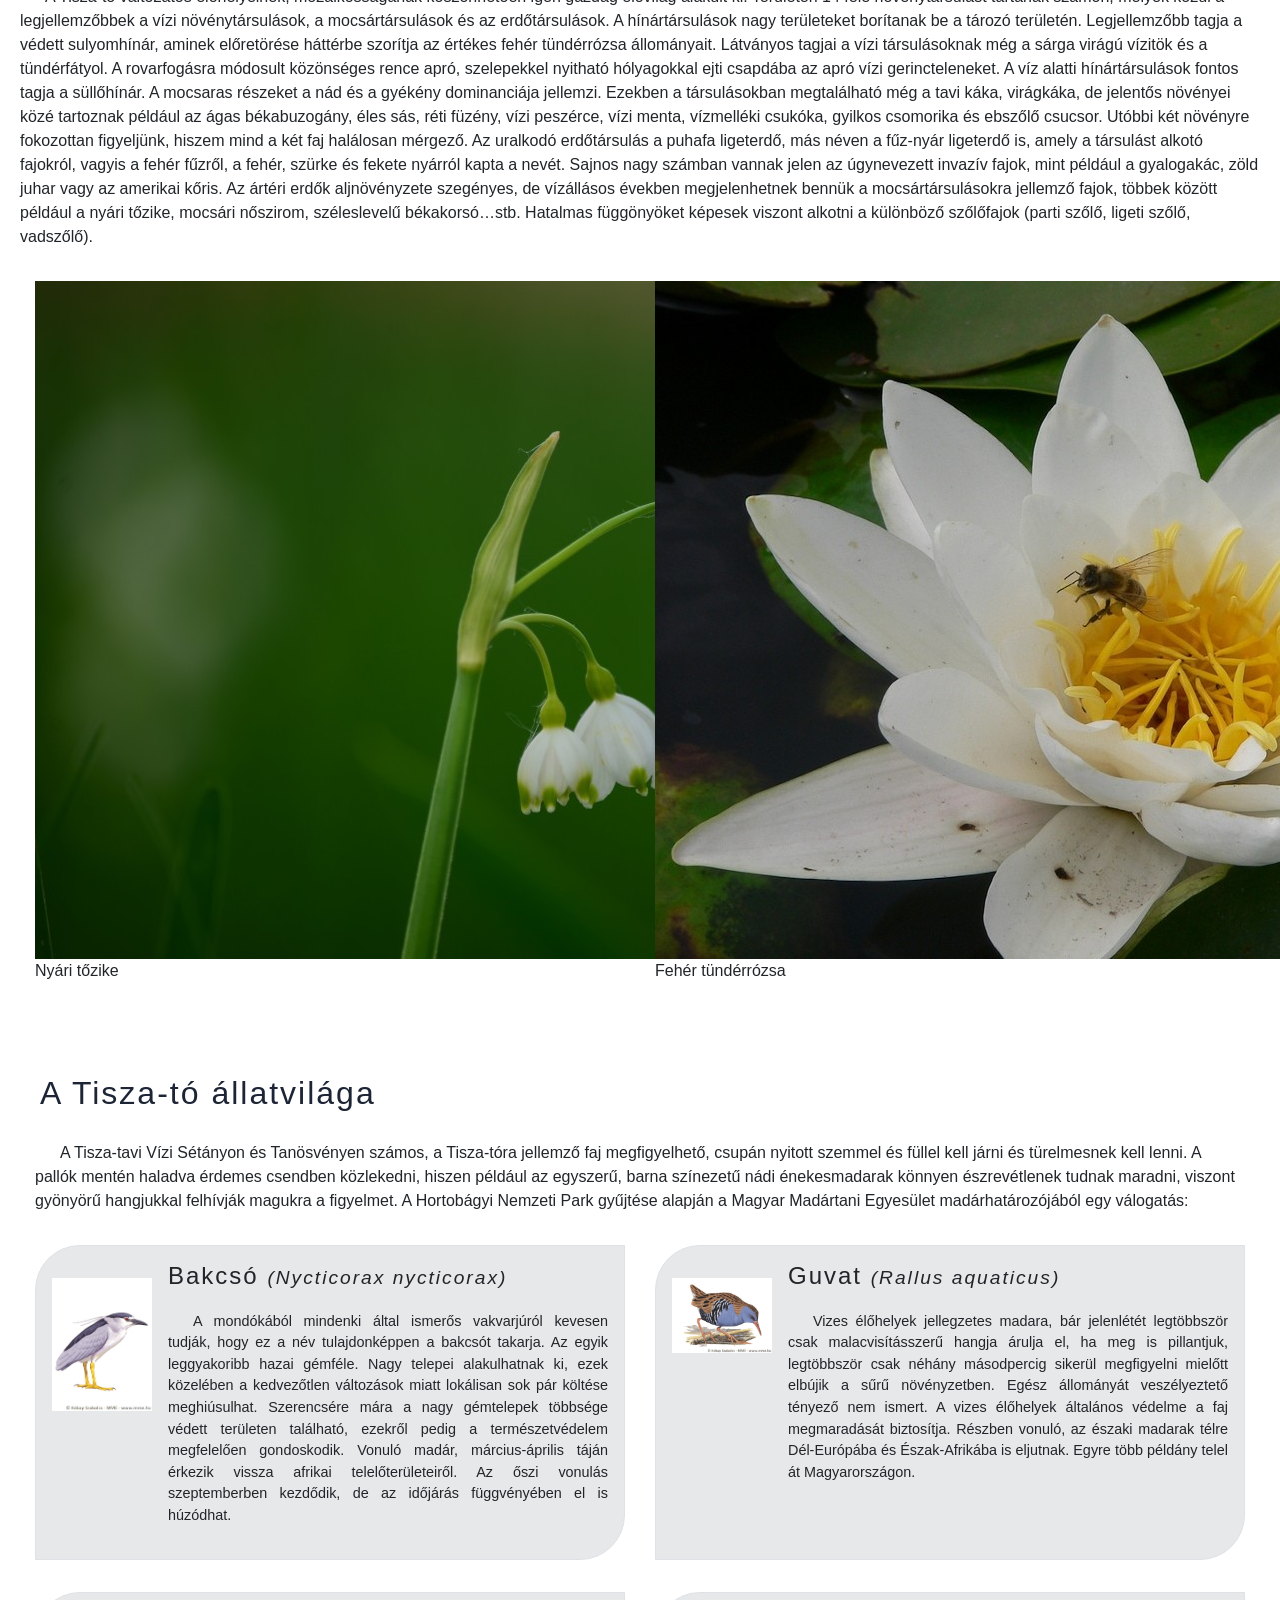
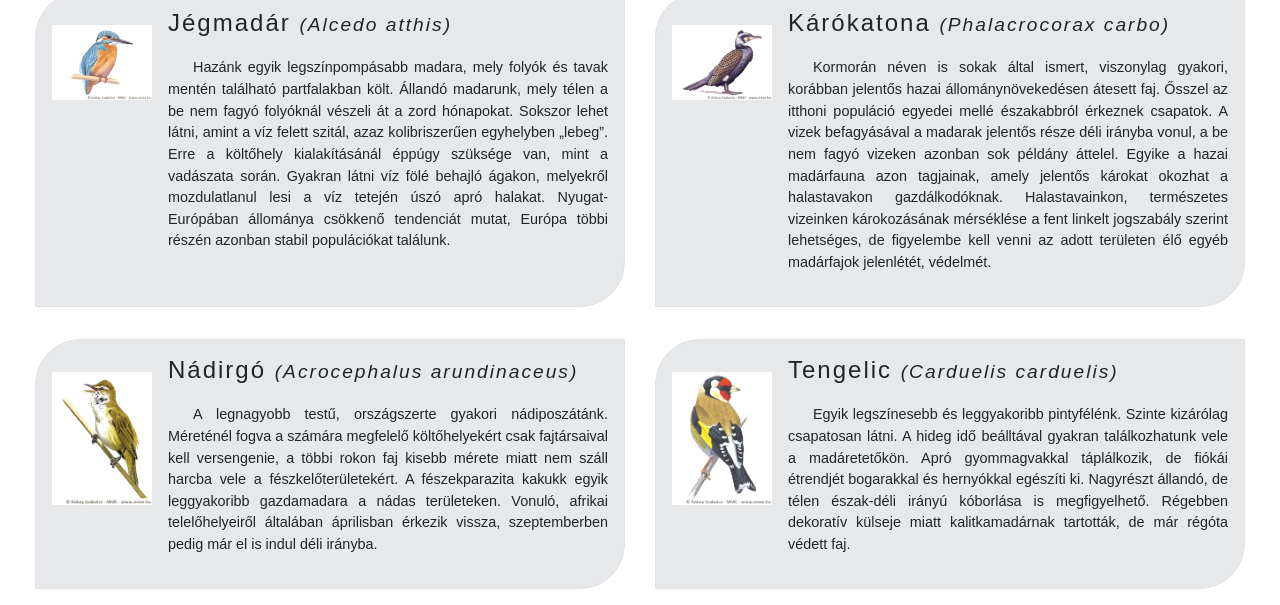
==== commit 09d81ebd: "4. feladat" ====
--- a/tiszato.html
+++ b/tiszato.html
@@ -13,7 +13,7 @@
 </head>
 <body>
 
-<div class="container" id="kepek">
+<div class="container-fluid" id="kepek">
   <div id="demo" class="carousel slide" data-ride="carousel">
     <!-- Indicators -->
     <ul class="carousel-indicators">
@@ -31,7 +31,7 @@
       </div>
       <div class="carousel-item">
         <img src="kepek/fej3.jpg" alt="Tavirózsák" title="Tavirózsák" />
-      </div
+      </div>
     </div>      
     <!-- Left and right controls -->
     <a class="carousel-control-prev" href="#demo" data-slide="prev">
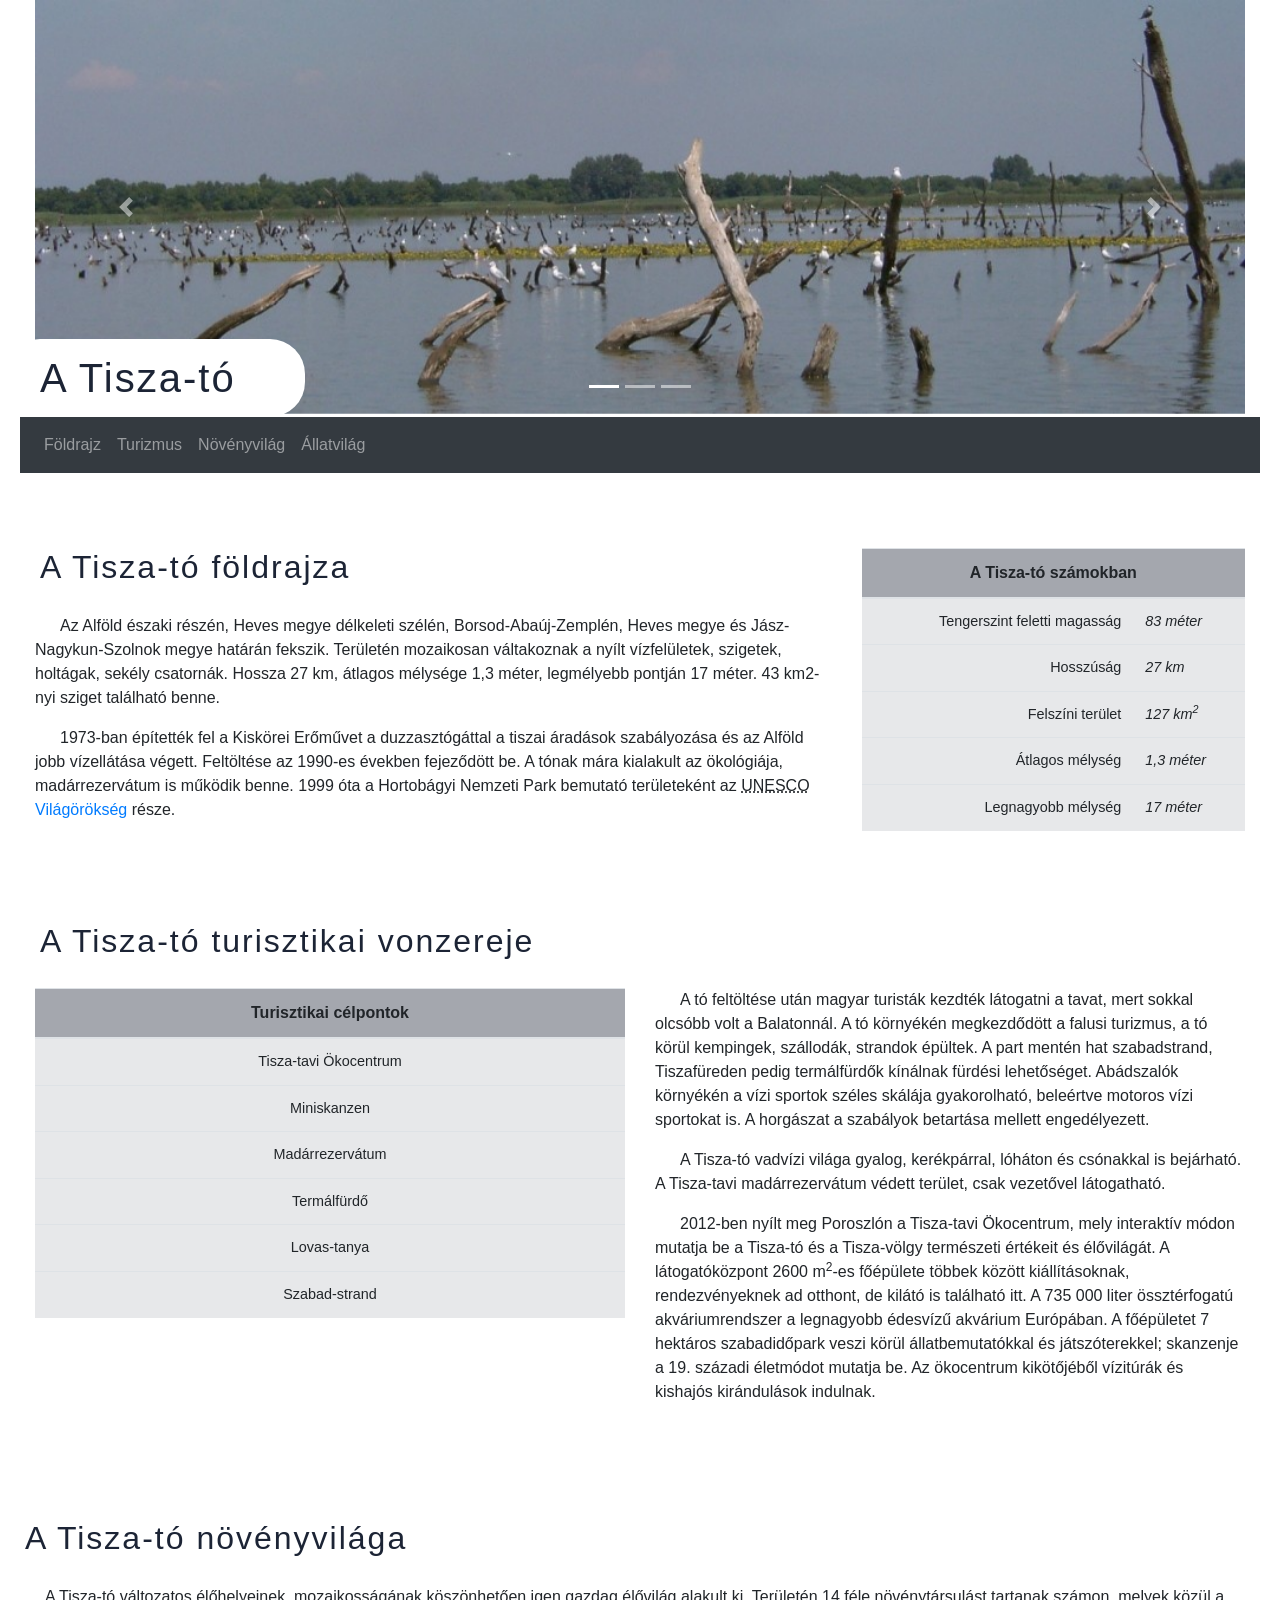
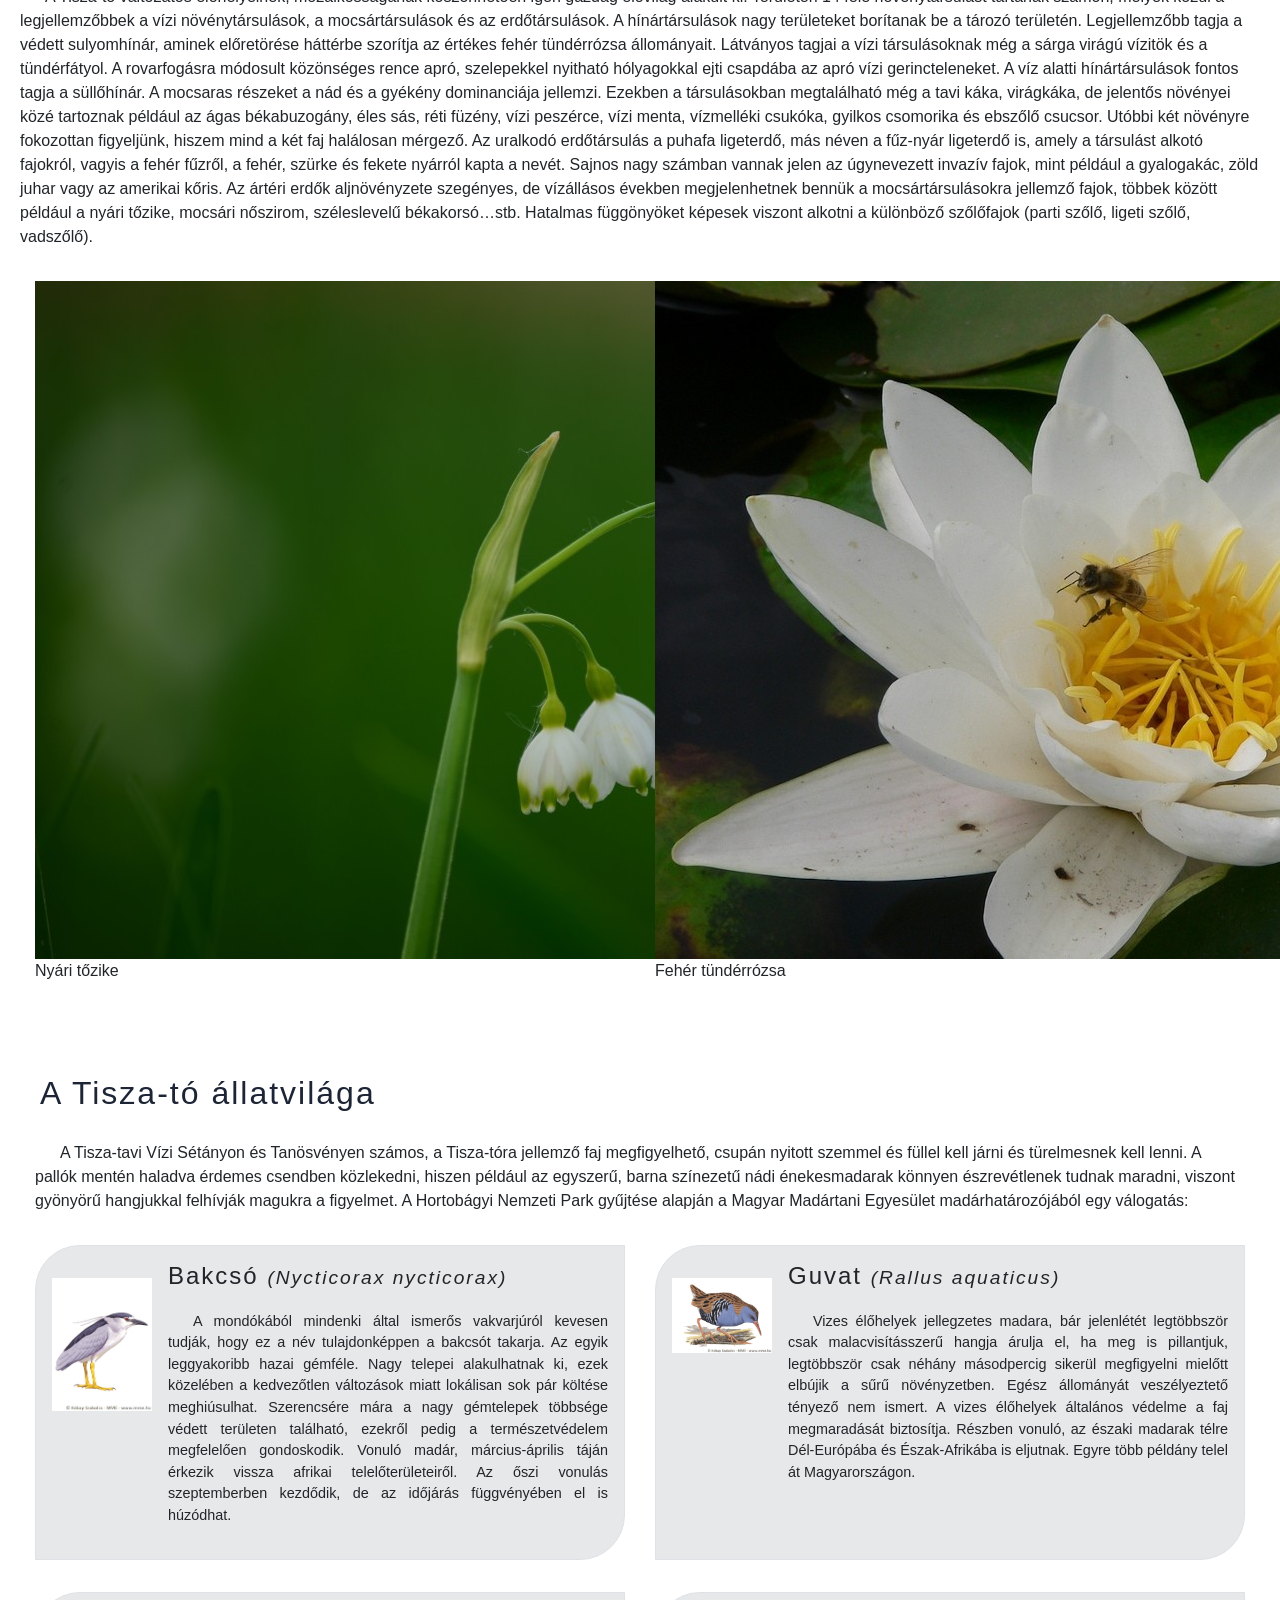
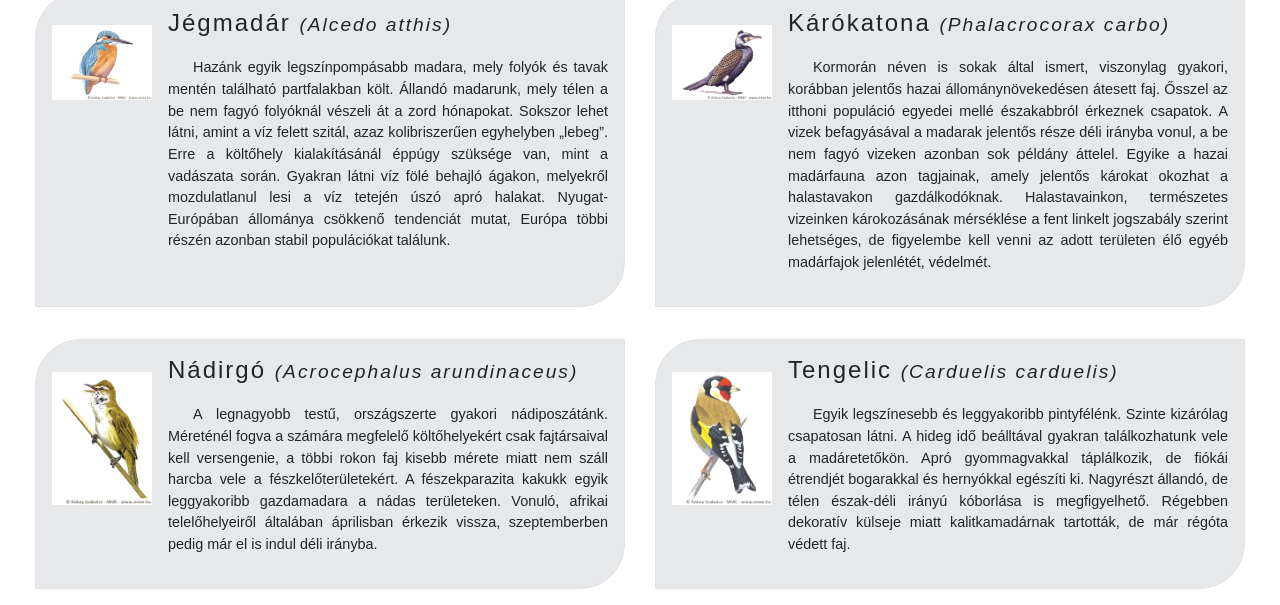
==== commit ddebde5a: "5. feladat" ====
--- a/tiszato.html
+++ b/tiszato.html
@@ -66,13 +66,13 @@
     <div class="col-lg-8">
       <h2 class="display-5" id="foldrajz">A Tisza-tó földrajza</h2>
       <p>Az Alföld északi részén, Heves megye délkeleti szélén, Borsod-Abaúj-Zemplén, Heves megye és Jász-Nagykun-Szolnok megye határán fekszik. Területén mozaikosan váltakoznak a nyílt vízfelületek, szigetek, holtágak, sekély csatornák. Hossza 27 km, átlagos mélysége 1,3 méter, legmélyebb pontján 17 méter. 43 km2-nyi sziget található benne.</p>
-      <p>1973-ban építették fel a Kiskörei Erőművet a duzzasztógáttal a tiszai áradások szabályozása és az Alföld jobb vízellátása végett. Feltöltése az 1990-es években fejeződött be. A tónak mára kialakult az ökológiája, madárrezervátum is működik benne. 1999 óta a Hortobágyi Nemzeti Park bemutató területeként az <abbr title="Egyesült Nemzetek Nevelésügyi, Tudományos és Kulturális Szervezete">UNESCO</abbr> Világörökség része.</p>
+      <p>1973-ban építették fel a Kiskörei Erőművet a duzzasztógáttal a tiszai áradások szabályozása és az Alföld jobb vízellátása végett. Feltöltése az 1990-es években fejeződött be. A tónak mára kialakult az ökológiája, madárrezervátum is működik benne. 1999 óta a Hortobágyi Nemzeti Park bemutató területeként az <abbr title="Egyesült Nemzetek Nevelésügyi, Tudományos és Kulturális Szervezete">UNESCO</abbr>  <a href=" https://hu.wikipedia.org/wiki/Magyarország_világörökségi_helyszínei" target="_blank">Világörökség</a> része.</p>
     </div>
     <div class="col-lg-4">
       <table class="table table-hover elsotable">
         <thead>
           <tr>
-            <th>A Tisza-tó számokban</th>
+            <th colspan="2">A Tisza-tó számokban</th>
           </tr>
         </thead>
         <tbody>
@@ -86,7 +86,7 @@
           </tr>
           <tr>
             <td>Felszíni terület</td>
-            <td>127 km2</td>
+            <td>127 km<sup>2</sup></td>
           </tr>
           <tr>
             <td>Átlagos mélység</td>
@@ -225,6 +225,5 @@
   </div>
 </div>
 </body>
-</html>
-
-<!-- https://hu.wikipedia.org/wiki/Magyarország_világörökségi_helyszínei -->+
+</html>
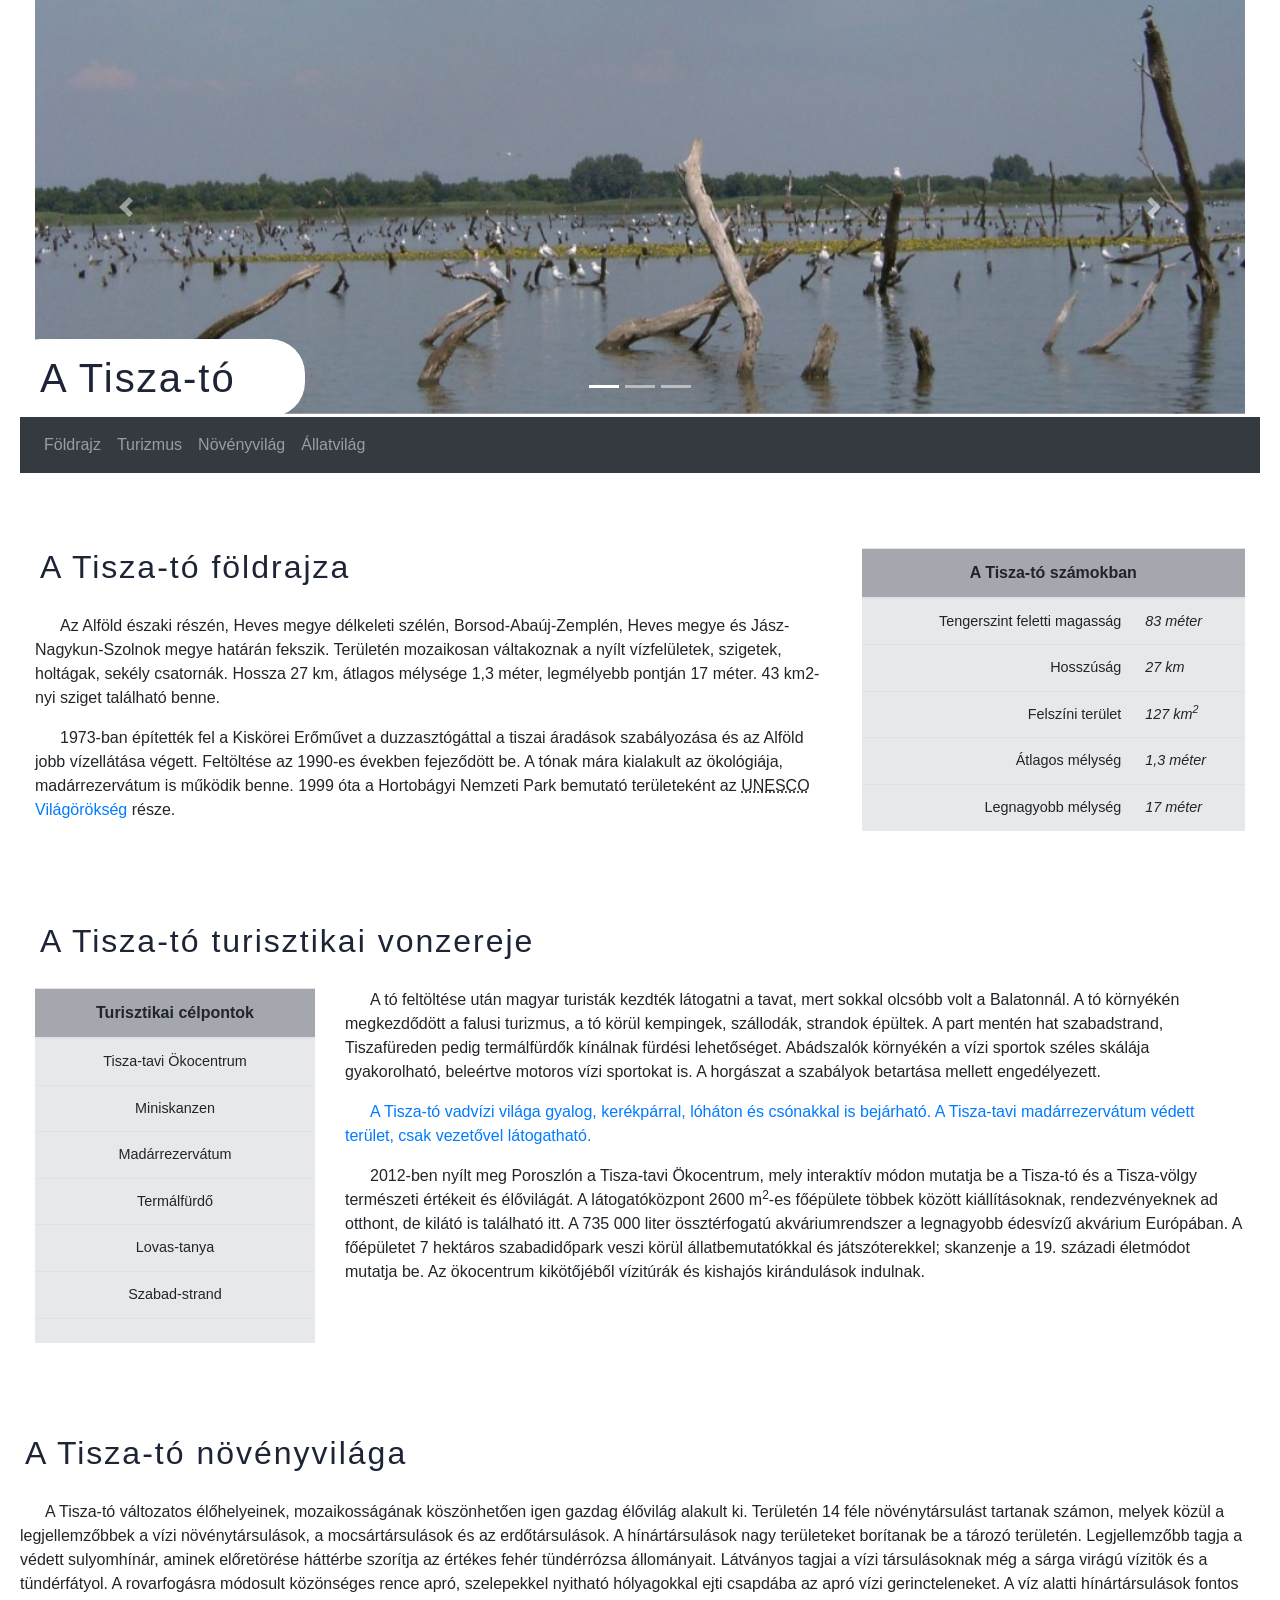
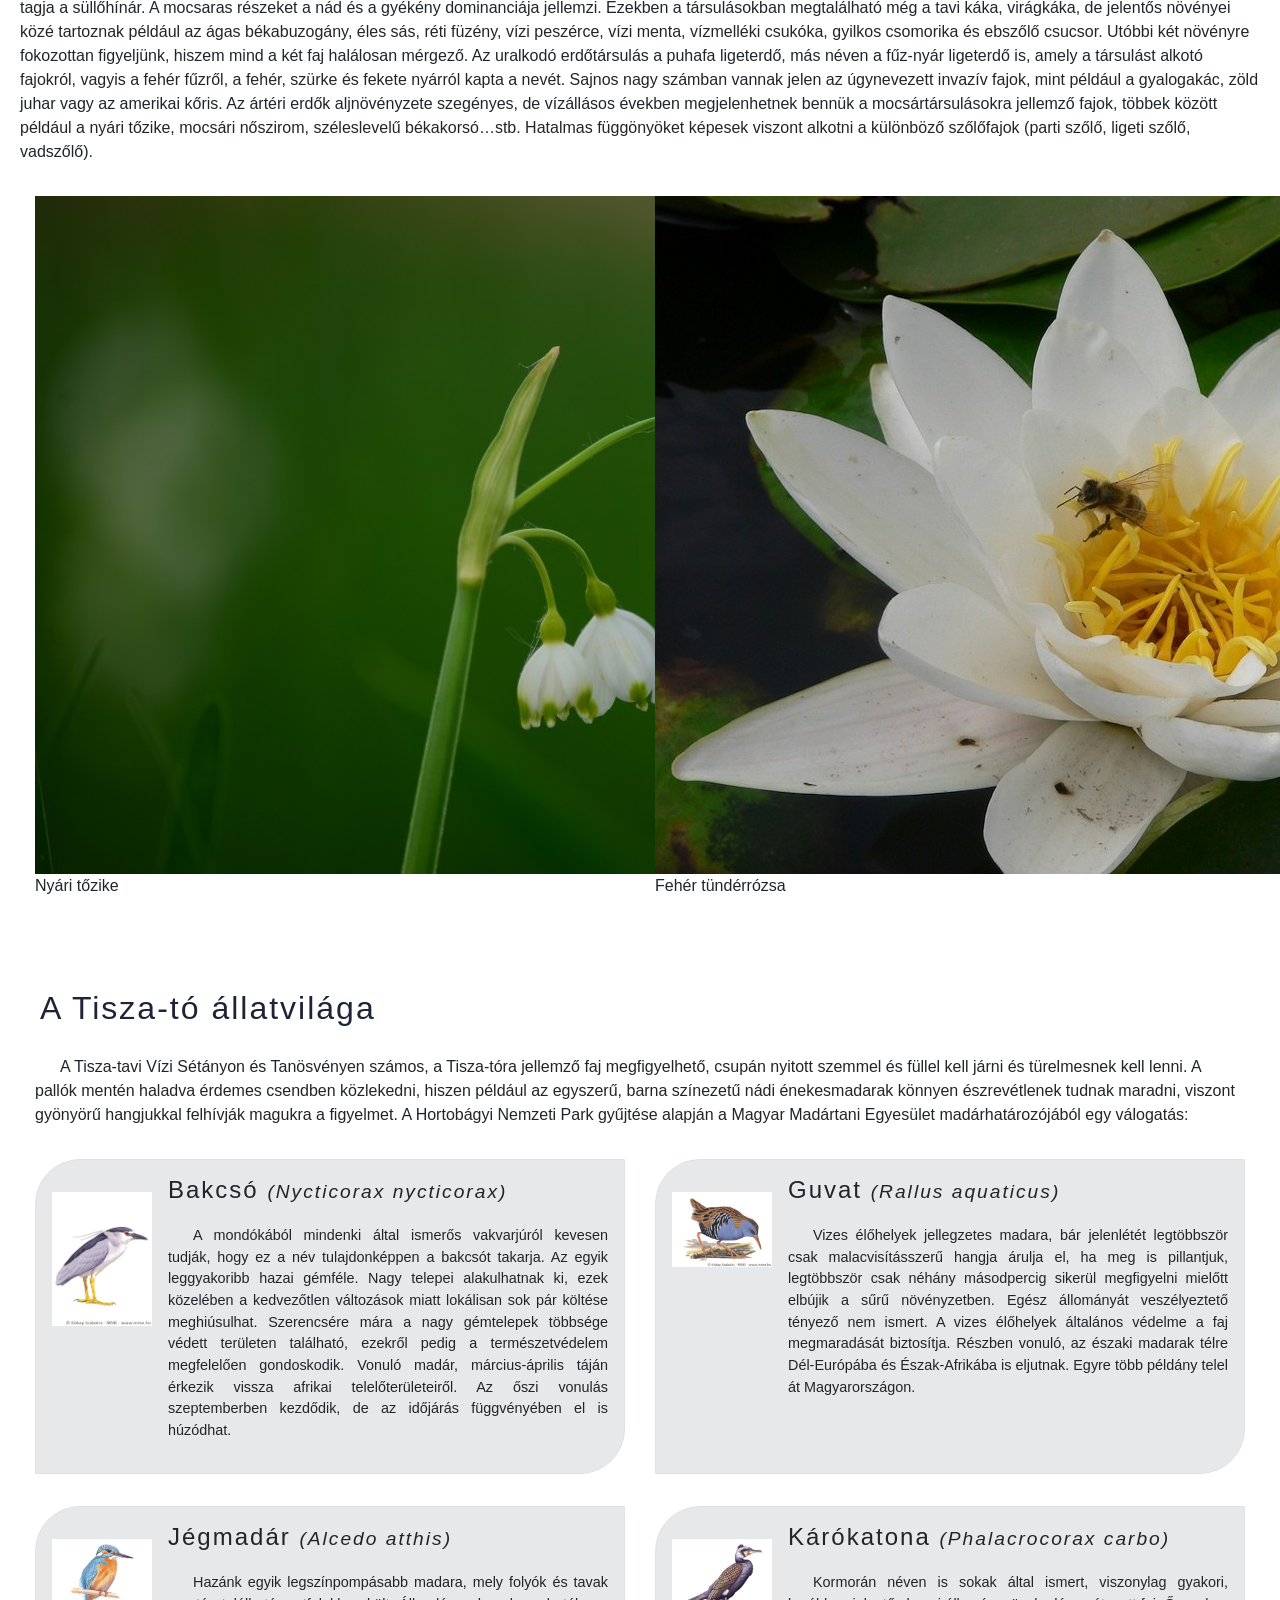
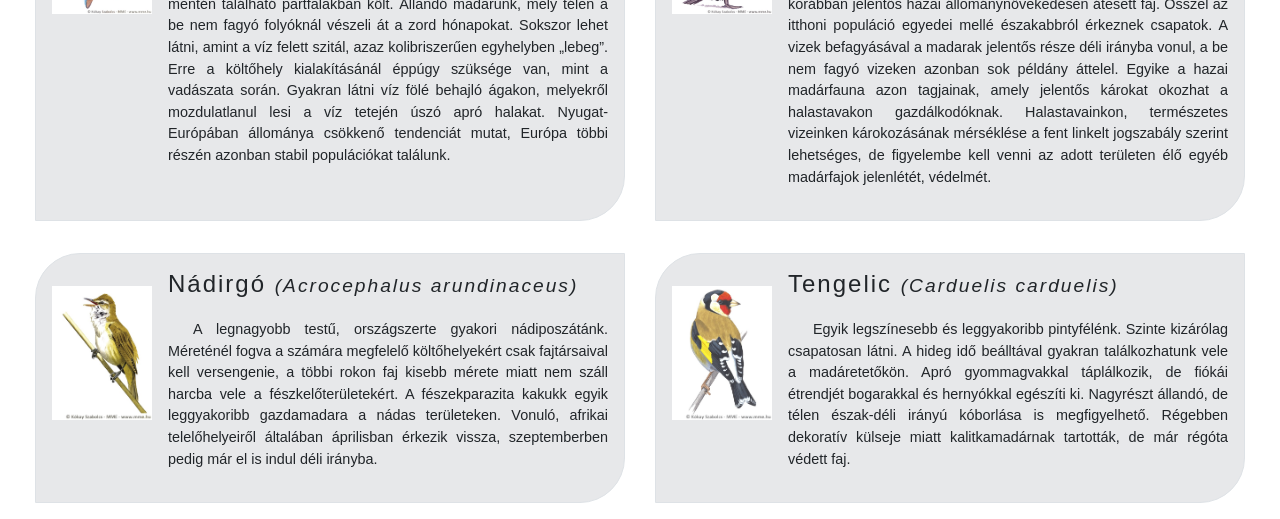
==== commit f9784bec: "6. feladat" ====
--- a/tiszato.html
+++ b/tiszato.html
@@ -103,7 +103,7 @@
   
   <h2 class="display-5" id="turizmus">A Tisza-tó turisztikai vonzereje</h2>
   <div class="row">    
-    <div class="col-lg-6">
+    <div class="col-lg-3">
       <table class="table table-hover">
         <thead>
           <tr>
@@ -112,30 +112,33 @@
         </thead>
         <tbody class="kozep keplink">
           <tr>
-            <td onclick="turizmus('okocentrum');">Tisza-tavi Ökocentrum</td>
-          </tr>
-          <tr>
-            <td onclick="turizmus('skanzen');">Miniskanzen</td>
-          </tr>
-          <tr>
-            <td onclick="turizmus('madarrezervatum');">Madárrezervátum</td>
-          </tr>
-          <tr>
-            <td onclick="turizmus('termalfurdo');">Termálfürdő</td>
-          </tr>
-          <tr>
-            <td onclick="turizmus('lovastanya');">Lovas-tanya</td>
-          </tr>
-          <tr>
-            <td onclick="turizmus('strand');">Szabad-strand</td>
+            <td onclick="turizmus('okocentrum');onmouseout=keprejt();">Tisza-tavi Ökocentrum</td>
+          </tr>
+          <tr>
+            <td onclick="turizmus('skanzen');onmouseout=keprejt();">Miniskanzen</td>
+          </tr>
+          <tr>
+            <td onclick="turizmus('madarrezervatum');onmouseout=keprejt();">Madárrezervátum</td>
+          </tr>
+          <tr>
+            <td onclick="turizmus('termalfurdo');onmouseout=keprejt();">Termálfürdő</td>
+          </tr>
+          <tr>
+            <td onclick="turizmus('lovastanya');onmouseout=keprejt();">Lovas-tanya</td>
+          </tr>
+          <tr>
+            <td onclick="turizmus('strand');onmouseout=keprejt();">Szabad-strand</td>
+          </tr>
+          <tr>
+            <td onclick="turizmus('fazekas');onmouseout=keprejt();"></td>
           </tr>
         </tbody>
       </table>
     </div>    
-    <div class="col-lg-6">      
+    <div class="col-lg-9">      
       <div id="turizmusszovegkeret">
         <p>A tó feltöltése után magyar turisták kezdték látogatni a tavat, mert sokkal olcsóbb volt a Balatonnál. A tó környékén megkezdődött a falusi turizmus, a tó körül kempingek, szállodák, strandok épültek. A part mentén hat szabadstrand, Tiszafüreden pedig termálfürdők kínálnak fürdési lehetőséget. Abádszalók környékén a vízi sportok széles skálája gyakorolható, beleértve motoros vízi sportokat is. A horgászat a szabályok betartása mellett engedélyezett.</p>
-        <p>A Tisza-tó vadvízi világa gyalog, kerékpárral, lóháton és csónakkal is bejárható. A Tisza-tavi madárrezervátum védett terület, csak vezetővel látogatható.</p>
+        <p class="text-primary">A Tisza-tó vadvízi világa gyalog, kerékpárral, lóháton és csónakkal is bejárható. A Tisza-tavi madárrezervátum védett terület, csak vezetővel látogatható.</p>
         <p>2012-ben nyílt meg Poroszlón a Tisza-tavi Ökocentrum, mely interaktív módon mutatja be a Tisza-tó és a Tisza-völgy természeti értékeit és élővilágát. A látogatóközpont 2600 m<sup>2</sup>-es főépülete többek között kiállításoknak, rendezvényeknek ad otthont, de kilátó is található itt. A 735 000 liter össztérfogatú akváriumrendszer a legnagyobb édesvízű akvárium Európában. A főépületet 7 hektáros szabadidőpark veszi körül állatbemutatókkal és játszóterekkel; skanzenje a 19. századi életmódot mutatja be. Az ökocentrum kikötőjéből vízitúrák és kishajós kirándulások indulnak.</p>
       </div>
       <div id="turizmuskepkeret">
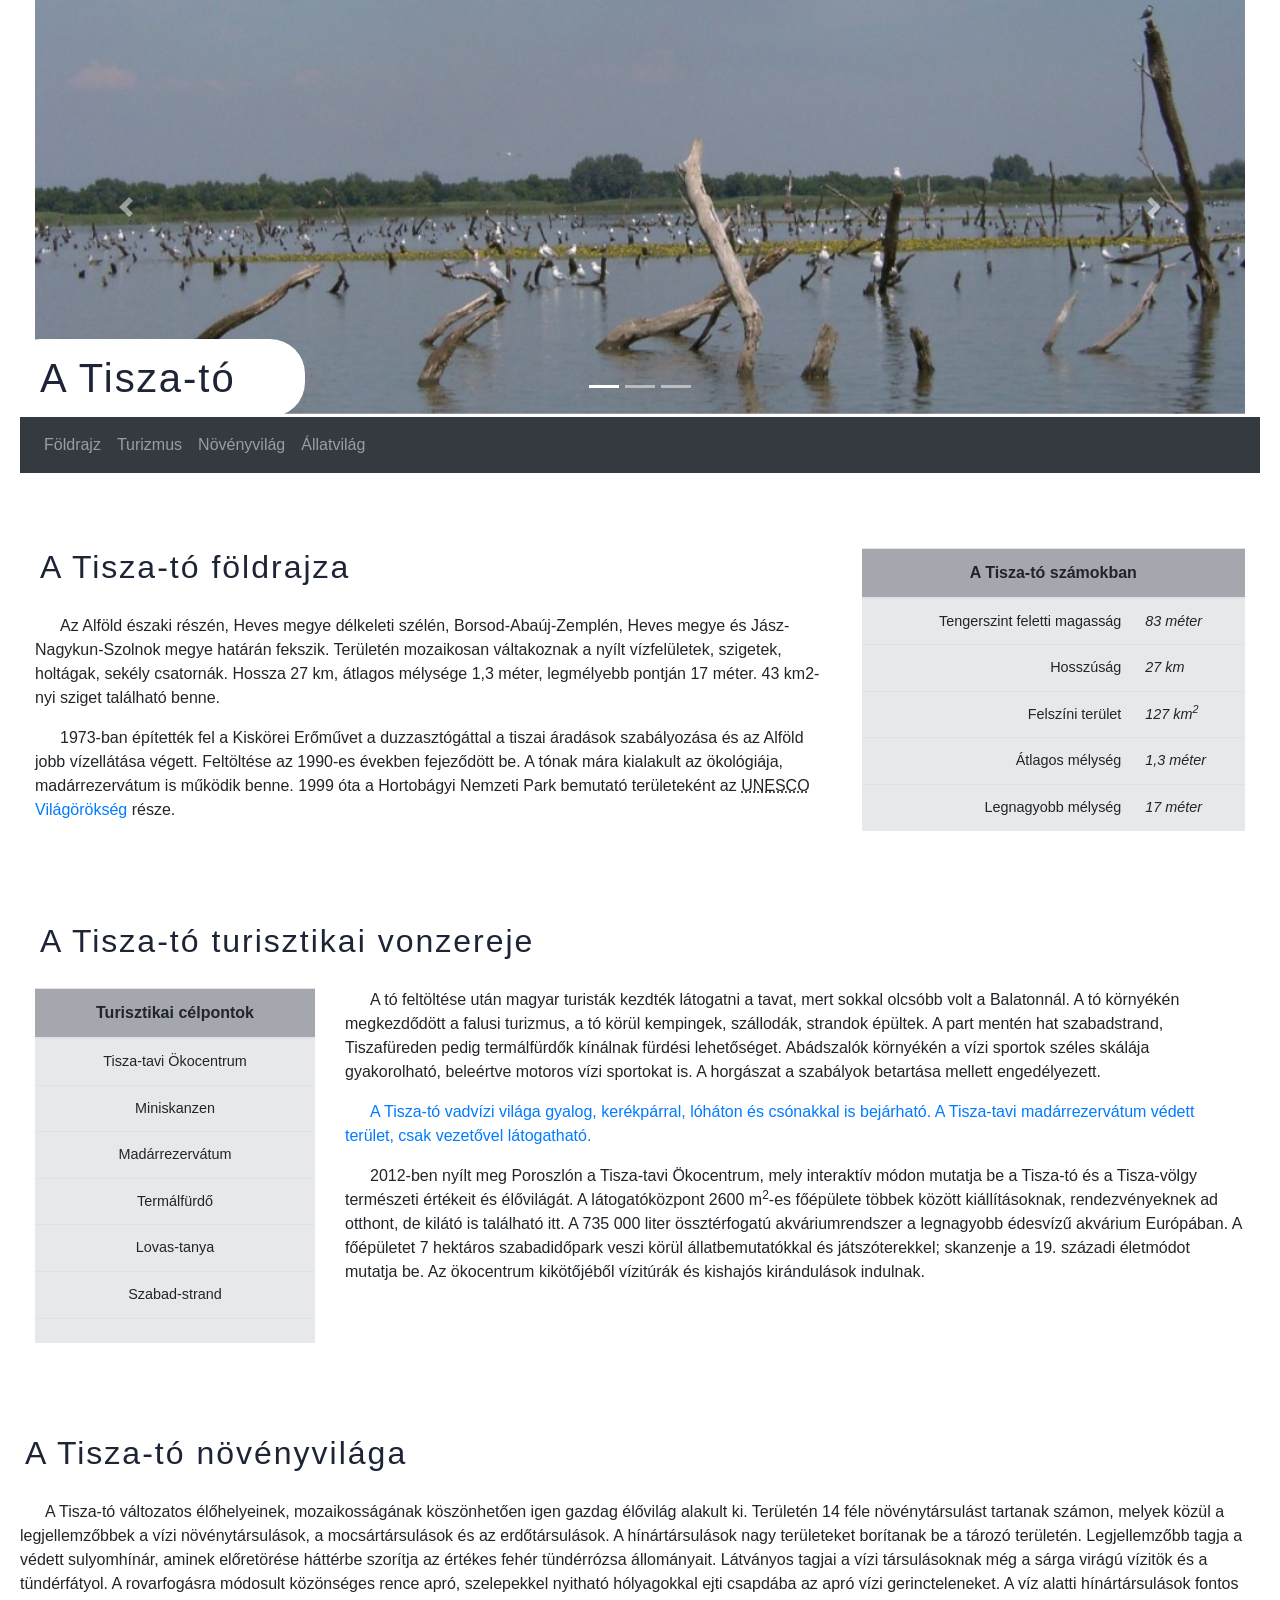
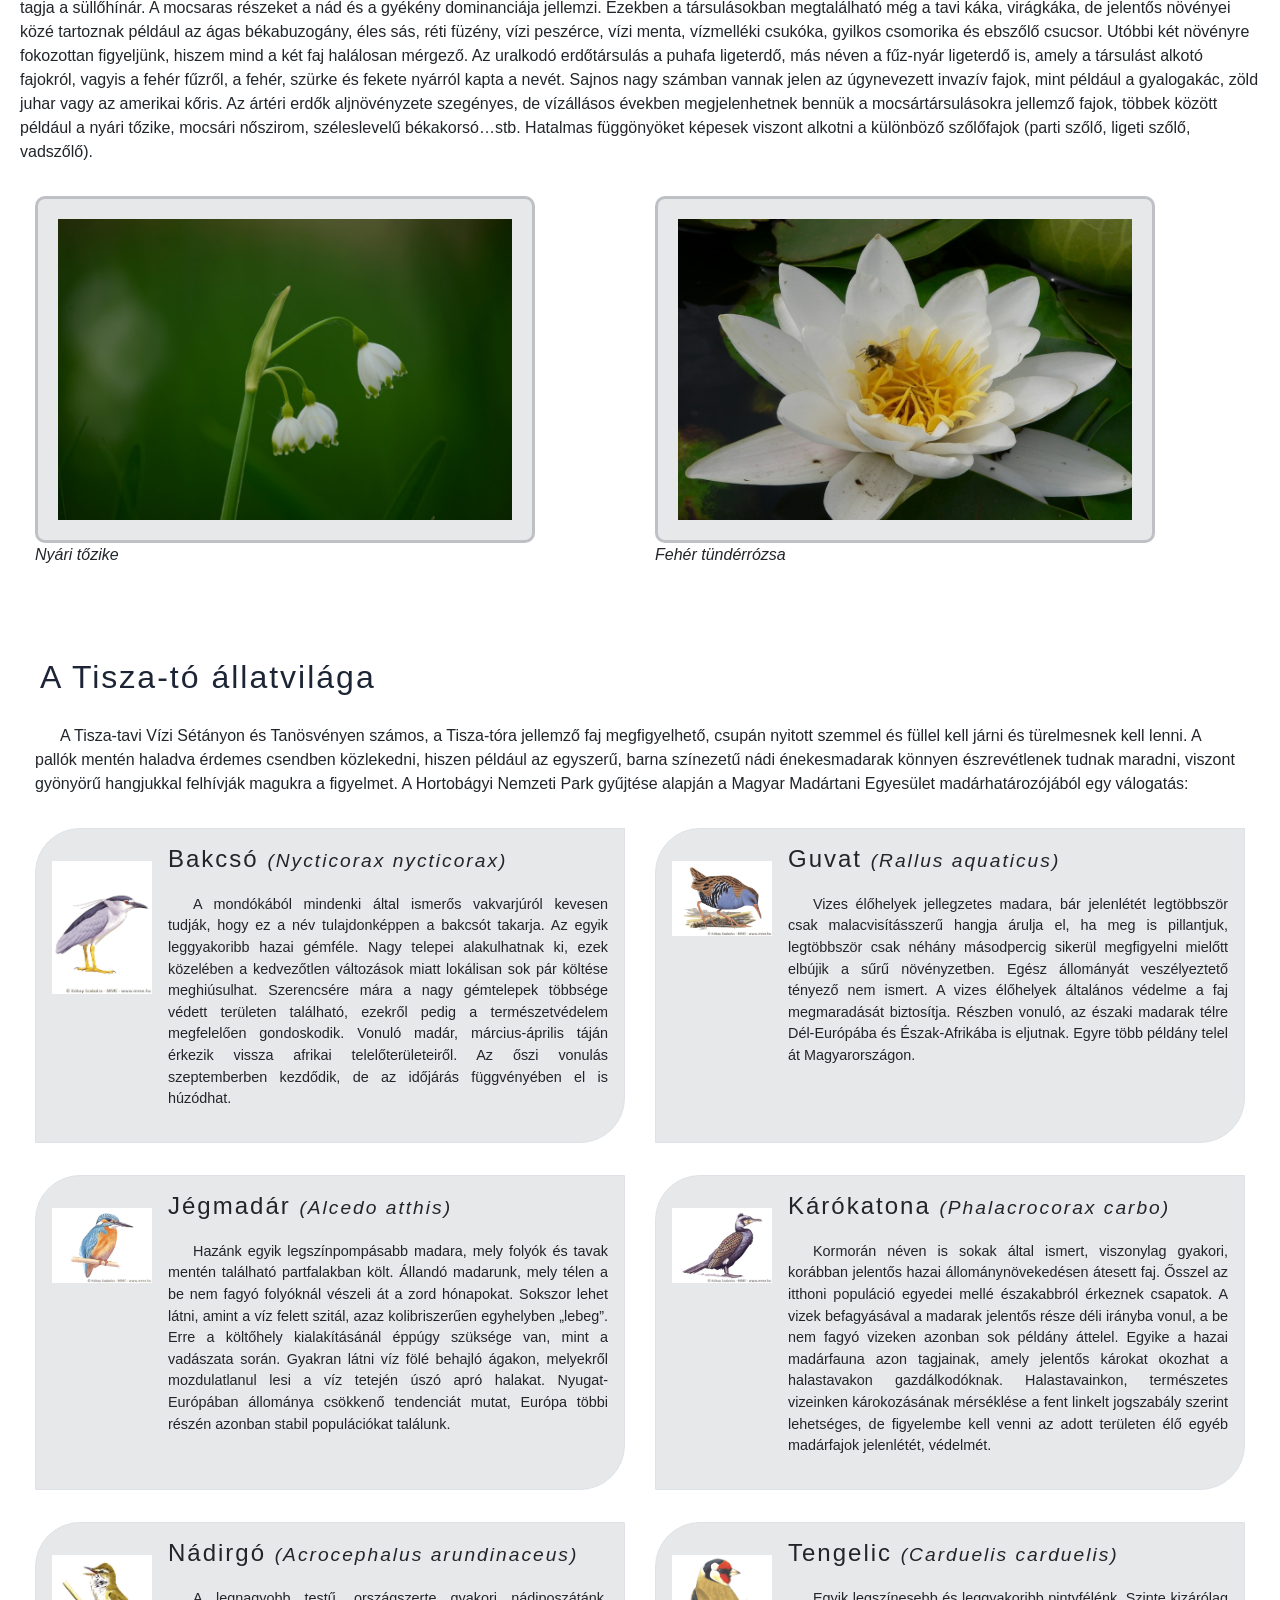
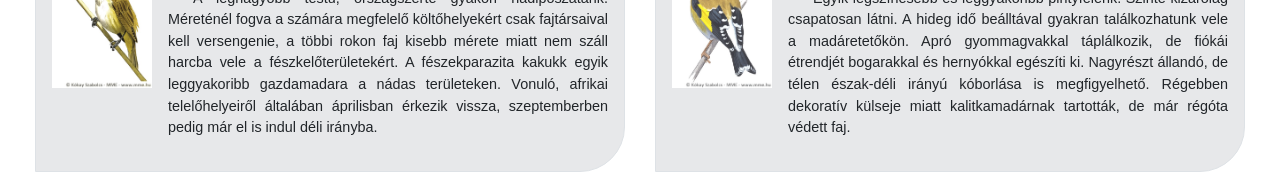
==== commit 812e4161: "7. feladat" ====
--- a/tiszato.html
+++ b/tiszato.html
@@ -151,12 +151,14 @@
   <div class="row">
     <h2 class="display-5" id="novenyvilag">A Tisza-tó növényvilága</h2> 
     <p>A Tisza-tó változatos élőhelyeinek, mozaikosságának köszönhetően igen gazdag élővilág alakult ki. Területén 14 féle növénytársulást tartanak számon, melyek közül a legjellemzőbbek a vízi növénytársulások, a mocsártársulások és az erdőtársulások. A hínártársulások nagy területeket borítanak be a tározó területén. Legjellemzőbb tagja a védett sulyomhínár, aminek előretörése háttérbe szorítja az értékes fehér tündérrózsa állományait. Látványos tagjai a vízi társulásoknak még a sárga virágú vízitök és a tündérfátyol. A rovarfogásra módosult közönséges rence apró, szelepekkel nyitható hólyagokkal ejti csapdába az apró vízi gerincteleneket. A víz alatti hínártársulások fontos tagja a süllőhínár. A mocsaras részeket a nád és a gyékény dominanciája jellemzi. Ezekben a társulásokban megtalálható még a tavi káka, virágkáka, de jelentős növényei közé tartoznak például az ágas békabuzogány, éles sás, réti füzény, vízi peszérce, vízi menta, vízmelléki csukóka, gyilkos csomorika és ebszőlő csucsor. Utóbbi két növényre fokozottan figyeljünk, hiszem mind a két faj halálosan mérgező. Az uralkodó erdőtársulás a puhafa ligeterdő, más néven a fűz-nyár ligeterdő is, amely a társulást alkotó fajokról, vagyis a fehér fűzről, a fehér, szürke és fekete nyárról kapta a nevét. Sajnos nagy számban vannak jelen az úgynevezett invazív fajok, mint például a gyalogakác, zöld juhar vagy az amerikai kőris. Az ártéri erdők aljnövényzete szegényes, de vízállásos években megjelenhetnek bennük a mocsártársulásokra jellemző fajok, többek között például a nyári tőzike, mocsári nőszirom, széleslevelű békakorsó…stb. Hatalmas függönyöket képesek viszont alkotni a különböző szőlőfajok (parti szőlő, ligeti szőlő, vadszőlő).</p>
-    <div class="col-lg-6 py-3">
+    <div class="col-lg-6 py-3 novenykep">
       <img src="kepek/tozike.jpg" alt="Nyári tőzike" title="Nyári tőzike">
+      <br>
       Nyári tőzike
     </div>
-    <div class="col-lg-6 py-3">
+    <div class="col-lg-6 py-3 novenykep">
       <img src="kepek/tunderrozsa.jpg" alt="Fehér tündérrózsa" title="Fehér tündérrózsa">
+      <br>
       Fehér tündérrózsa
     </div>    
   </div>
